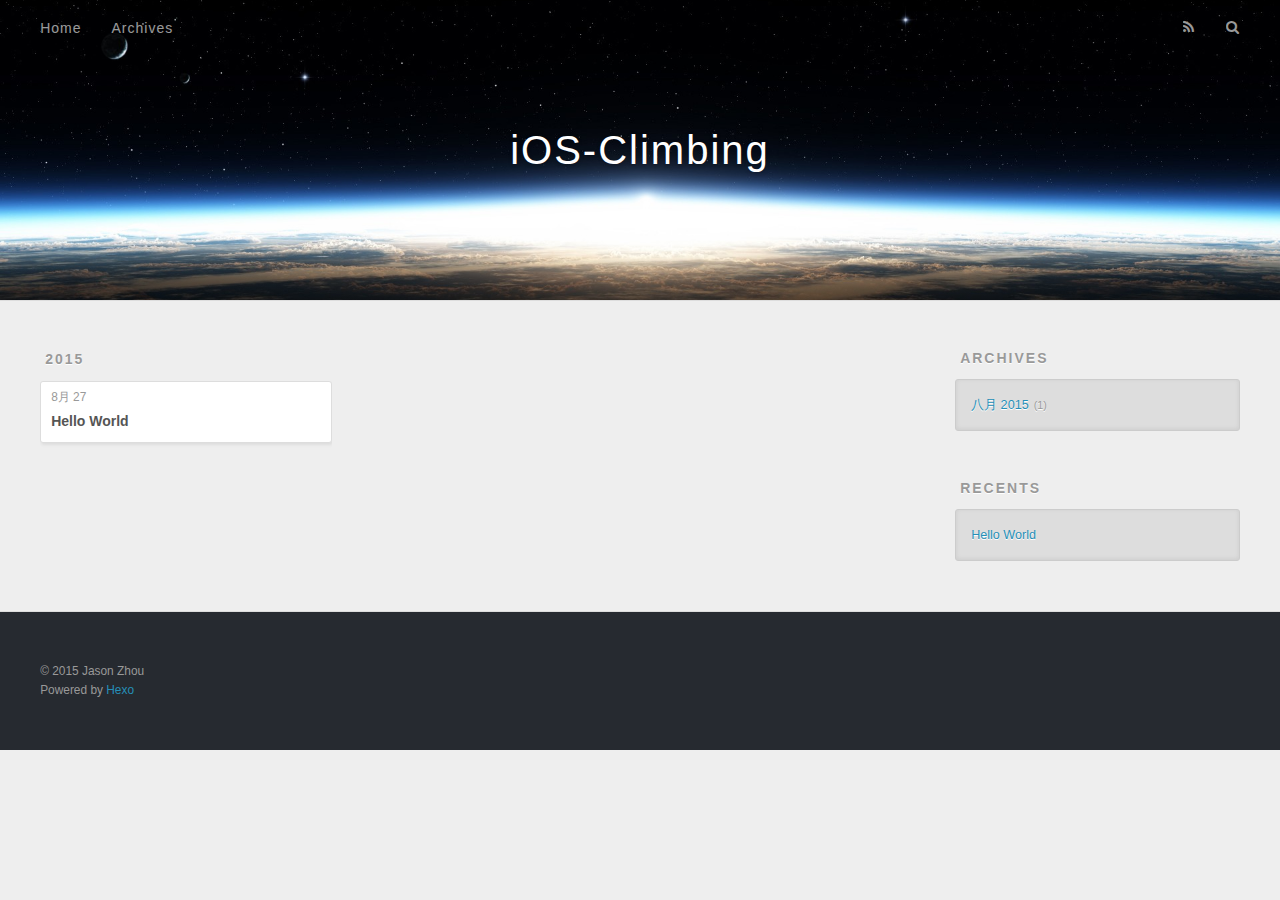
==== archives/index.html @ b8e38a0d "Site updated: 2015-08-28 08:57:42" ====
<!DOCTYPE html>
<html>
<head>
  <meta charset="utf-8">
  
  <title>Archives | iOS-Climbing</title>
  <meta name="viewport" content="width=device-width, initial-scale=1, maximum-scale=1">
  <meta name="description" content="专注高级的iOS进阶技术学习讨论">
<meta property="og:type" content="website">
<meta property="og:title" content="iOS-Climbing">
<meta property="og:url" content="http://yoursite.com/archives/index.html">
<meta property="og:site_name" content="iOS-Climbing">
<meta property="og:description" content="专注高级的iOS进阶技术学习讨论">
<meta name="twitter:card" content="summary">
<meta name="twitter:title" content="iOS-Climbing">
<meta name="twitter:description" content="专注高级的iOS进阶技术学习讨论">
  
    <link rel="alternative" href="/atom.xml" title="iOS-Climbing" type="application/atom+xml">
  
  
    <link rel="icon" href="/favicon.png">
  
  <link href="//fonts.googleapis.com/css?family=Source+Code+Pro" rel="stylesheet" type="text/css">
  <link rel="stylesheet" href="/css/style.css" type="text/css">
  

</head>
<body>
  <div id="container">
    <div id="wrap">
      <header id="header">
  <div id="banner"></div>
  <div id="header-outer" class="outer">
    <div id="header-title" class="inner">
      <h1 id="logo-wrap">
        <a href="/" id="logo">iOS-Climbing</a>
      </h1>
      
    </div>
    <div id="header-inner" class="inner">
      <nav id="main-nav">
        <a id="main-nav-toggle" class="nav-icon"></a>
        
          <a class="main-nav-link" href="/">Home</a>
        
          <a class="main-nav-link" href="/archives">Archives</a>
        
      </nav>
      <nav id="sub-nav">
        
          <a id="nav-rss-link" class="nav-icon" href="/atom.xml" title="RSS Feed"></a>
        
        <a id="nav-search-btn" class="nav-icon" title="Search"></a>
      </nav>
      <div id="search-form-wrap">
        <form action="//google.com/search" method="get" accept-charset="UTF-8" class="search-form"><input type="search" name="q" results="0" class="search-form-input" placeholder="Search"><button type="submit" class="search-form-submit">&#xF002;</button><input type="hidden" name="sitesearch" value="http://yoursite.com"></form>
      </div>
    </div>
  </div>
</header>
      <div class="outer">
        <section id="main">
  
  
    
    
      
      
      <section class="archives-wrap">
        <div class="archive-year-wrap">
          <a href="/archives/2015" class="archive-year">2015</a>
        </div>
        <div class="archives">
    
    <article class="archive-article archive-type-post">
  <div class="archive-article-inner">
    <header class="archive-article-header">
      <a href="/2015/08/27/hello-world/" class="archive-article-date">
  <time datetime="2015-08-27T14:31:22.000Z" itemprop="datePublished">8月 27</time>
</a>
      
  
    <h1 itemprop="name">
      <a class="archive-article-title" href="/2015/08/27/hello-world/">Hello World</a>
    </h1>
  

    </header>
  </div>
</article>
  
  
    </div></section>
  
</section>
        
          <aside id="sidebar">
  
    
  
    
  
    
  
    
  <div class="widget-wrap">
    <h3 class="widget-title">Archives</h3>
    <div class="widget">
      <ul class="archive-list"><li class="archive-list-item"><a class="archive-list-link" href="/archives/2015/08/">八月 2015</a><span class="archive-list-count">1</span></li></ul>
    </div>
  </div>

  
    
  <div class="widget-wrap">
    <h3 class="widget-title">Recents</h3>
    <div class="widget">
      <ul>
        
          <li>
            <a href="/2015/08/27/hello-world/">Hello World</a>
          </li>
        
      </ul>
    </div>
  </div>

  
</aside>
        
      </div>
      <footer id="footer">
  
  <div class="outer">
    <div id="footer-info" class="inner">
      &copy; 2015 Jason Zhou<br>
      Powered by <a href="http://hexo.io/" target="_blank">Hexo</a>
    </div>
  </div>
</footer>
    </div>
    <nav id="mobile-nav">
  
    <a href="/" class="mobile-nav-link">Home</a>
  
    <a href="/archives" class="mobile-nav-link">Archives</a>
  
</nav>
    

<script src="//ajax.googleapis.com/ajax/libs/jquery/2.0.3/jquery.min.js"></script>


  <link rel="stylesheet" href="/fancybox/jquery.fancybox.css" type="text/css">
  <script src="/fancybox/jquery.fancybox.pack.js" type="text/javascript"></script>


<script src="/js/script.js" type="text/javascript"></script>

  </div>
</body>
</html>
---- css/style.css ----
body {
  width: 100%;
}
body:before,
body:after {
  content: "";
  display: table;
}
body:after {
  clear: both;
}
html,
body,
div,
span,
applet,
object,
iframe,
h1,
h2,
h3,
h4,
h5,
h6,
p,
blockquote,
pre,
a,
abbr,
acronym,
address,
big,
cite,
code,
del,
dfn,
em,
img,
ins,
kbd,
q,
s,
samp,
small,
strike,
strong,
sub,
sup,
tt,
var,
dl,
dt,
dd,
ol,
ul,
li,
fieldset,
form,
label,
legend,
table,
caption,
tbody,
tfoot,
thead,
tr,
th,
td {
  margin: 0;
  padding: 0;
  border: 0;
  outline: 0;
  font-weight: inherit;
  font-style: inherit;
  font-family: inherit;
  font-size: 100%;
  vertical-align: baseline;
}
body {
  line-height: 1;
  color: #000;
  background: #fff;
}
ol,
ul {
  list-style: none;
}
table {
  border-collapse: separate;
  border-spacing: 0;
  vertical-align: middle;
}
caption,
th,
td {
  text-align: left;
  font-weight: normal;
  vertical-align: middle;
}
a img {
  border: none;
}
input,
button {
  margin: 0;
  padding: 0;
}
input::-moz-focus-inner,
button::-moz-focus-inner {
  border: 0;
  padding: 0;
}
@font-face {
  font-family: FontAwesome;
  font-style: normal;
  font-weight: normal;
  src: url("fonts/fontawesome-webfont.eot?v=#4.0.3");
  src: url("fonts/fontawesome-webfont.eot?#iefix&v=#4.0.3") format("embedded-opentype"), url("fonts/fontawesome-webfont.woff?v=#4.0.3") format("woff"), url("fonts/fontawesome-webfont.ttf?v=#4.0.3") format("truetype"), url("fonts/fontawesome-webfont.svg#fontawesomeregular?v=#4.0.3") format("svg");
}
html,
body,
#container {
  height: 100%;
}
body {
  background: #eee;
  font: 14px "Helvetica Neue", Helvetica, Arial, sans-serif;
  -webkit-text-size-adjust: 100%;
}
.outer {
  max-width: 1220px;
  margin: 0 auto;
  padding: 0 20px;
}
.outer:before,
.outer:after {
  content: "";
  display: table;
}
.outer:after {
  clear: both;
}
.inner {
  display: inline;
  float: left;
  width: 98.33333333333333%;
  margin: 0 0.833333333333333%;
}
.left,
.alignleft {
  float: left;
}
.right,
.alignright {
  float: right;
}
.clear {
  clear: both;
}
#container {
  position: relative;
}
.mobile-nav-on {
  overflow: hidden;
}
#wrap {
  height: 100%;
  width: 100%;
  position: absolute;
  top: 0;
  left: 0;
  -webkit-transition: 0.2s ease-out;
  -moz-transition: 0.2s ease-out;
  -ms-transition: 0.2s ease-out;
  transition: 0.2s ease-out;
  z-index: 1;
  background: #eee;
}
.mobile-nav-on #wrap {
  left: 280px;
}
@media screen and (min-width: 768px) {
  #main {
    display: inline;
    float: left;
    width: 73.33333333333333%;
    margin: 0 0.833333333333333%;
  }
}
.article-date,
.article-category-link,
.archive-year,
.widget-title {
  text-decoration: none;
  text-transform: uppercase;
  letter-spacing: 2px;
  color: #999;
  margin-bottom: 1em;
  margin-left: 5px;
  line-height: 1em;
  text-shadow: 0 1px #fff;
  font-weight: bold;
}
.article-inner,
.archive-article-inner {
  background: #fff;
  -webkit-box-shadow: 1px 2px 3px #ddd;
  box-shadow: 1px 2px 3px #ddd;
  border: 1px solid #ddd;
  -webkit-border-radius: 3px;
  border-radius: 3px;
}
.article-entry h1,
.widget h1 {
  font-size: 2em;
}
.article-entry h2,
.widget h2 {
  font-size: 1.5em;
}
.article-entry h3,
.widget h3 {
  font-size: 1.3em;
}
.article-entry h4,
.widget h4 {
  font-size: 1.2em;
}
.article-entry h5,
.widget h5 {
  font-size: 1em;
}
.article-entry h6,
.widget h6 {
  font-size: 1em;
  color: #999;
}
.article-entry hr,
.widget hr {
  border: 1px dashed #ddd;
}
.article-entry strong,
.widget strong {
  font-weight: bold;
}
.article-entry em,
.widget em,
.article-entry cite,
.widget cite {
  font-style: italic;
}
.article-entry sup,
.widget sup,
.article-entry sub,
.widget sub {
  font-size: 0.75em;
  line-height: 0;
  position: relative;
  vertical-align: baseline;
}
.article-entry sup,
.widget sup {
  top: -0.5em;
}
.article-entry sub,
.widget sub {
  bottom: -0.2em;
}
.article-entry small,
.widget small {
  font-size: 0.85em;
}
.article-entry acronym,
.widget acronym,
.article-entry abbr,
.widget abbr {
  border-bottom: 1px dotted;
}
.article-entry ul,
.widget ul,
.article-entry ol,
.widget ol,
.article-entry dl,
.widget dl {
  margin: 0 20px;
  line-height: 1.6em;
}
.article-entry ul ul,
.widget ul ul,
.article-entry ol ul,
.widget ol ul,
.article-entry ul ol,
.widget ul ol,
.article-entry ol ol,
.widget ol ol {
  margin-top: 0;
  margin-bottom: 0;
}
.article-entry ul,
.widget ul {
  list-style: disc;
}
.article-entry ol,
.widget ol {
  list-style: decimal;
}
.article-entry dt,
.widget dt {
  font-weight: bold;
}
#header {
  height: 300px;
  position: relative;
  border-bottom: 1px solid #ddd;
}
#header:before,
#header:after {
  content: "";
  position: absolute;
  left: 0;
  right: 0;
  height: 40px;
}
#header:before {
  top: 0;
  background: -webkit-linear-gradient(rgba(0,0,0,0.2), transparent);
  background: -moz-linear-gradient(rgba(0,0,0,0.2), transparent);
  background: -ms-linear-gradient(rgba(0,0,0,0.2), transparent);
  background: linear-gradient(rgba(0,0,0,0.2), transparent);
}
#header:after {
  bottom: 0;
  background: -webkit-linear-gradient(transparent, rgba(0,0,0,0.2));
  background: -moz-linear-gradient(transparent, rgba(0,0,0,0.2));
  background: -ms-linear-gradient(transparent, rgba(0,0,0,0.2));
  background: linear-gradient(transparent, rgba(0,0,0,0.2));
}
#header-outer {
  height: 100%;
  position: relative;
}
#header-inner {
  position: relative;
  overflow: hidden;
}
#banner {
  position: absolute;
  top: 0;
  left: 0;
  width: 100%;
  height: 100%;
  background: url("images/banner.jpg") center #000;
  -webkit-background-size: cover;
  -moz-background-size: cover;
  background-size: cover;
  z-index: -1;
}
#header-title {
  text-align: center;
  height: 40px;
  position: absolute;
  top: 50%;
  left: 0;
  margin-top: -20px;
}
#logo,
#subtitle {
  text-decoration: none;
  color: #fff;
  font-weight: 300;
  text-shadow: 0 1px 4px rgba(0,0,0,0.3);
}
#logo {
  font-size: 40px;
  line-height: 40px;
  letter-spacing: 2px;
}
#subtitle {
  font-size: 16px;
  line-height: 16px;
  letter-spacing: 1px;
}
#subtitle-wrap {
  margin-top: 16px;
}
#main-nav {
  float: left;
  margin-left: -15px;
}
.nav-icon,
.main-nav-link {
  float: left;
  color: #fff;
  opacity: 0.6;
  text-decoration: none;
  text-shadow: 0 1px rgba(0,0,0,0.2);
  -webkit-transition: opacity 0.2s;
  -moz-transition: opacity 0.2s;
  -ms-transition: opacity 0.2s;
  transition: opacity 0.2s;
  display: block;
  padding: 20px 15px;
}
.nav-icon:hover,
.main-nav-link:hover {
  opacity: 1;
}
.nav-icon {
  font-family: FontAwesome;
  text-align: center;
  font-size: 14px;
  width: 14px;
  height: 14px;
  padding: 20px 15px;
  position: relative;
  cursor: pointer;
}
.main-nav-link {
  font-weight: 300;
  letter-spacing: 1px;
}
@media screen and (max-width: 479px) {
  .main-nav-link {
    display: none;
  }
}
#main-nav-toggle {
  display: none;
}
#main-nav-toggle:before {
  content: "\f0c9";
}
@media screen and (max-width: 479px) {
  #main-nav-toggle {
    display: block;
  }
}
#sub-nav {
  float: right;
  margin-right: -15px;
}
#nav-rss-link:before {
  content: "\f09e";
}
#nav-search-btn:before {
  content: "\f002";
}
#search-form-wrap {
  position: absolute;
  top: 15px;
  width: 150px;
  height: 30px;
  right: -150px;
  opacity: 0;
  -webkit-transition: 0.2s ease-out;
  -moz-transition: 0.2s ease-out;
  -ms-transition: 0.2s ease-out;
  transition: 0.2s ease-out;
}
#search-form-wrap.on {
  opacity: 1;
  right: 0;
}
@media screen and (max-width: 479px) {
  #search-form-wrap {
    width: 100%;
    right: -100%;
  }
}
.search-form {
  position: absolute;
  top: 0;
  left: 0;
  right: 0;
  background: #fff;
  padding: 5px 15px;
  -webkit-border-radius: 15px;
  border-radius: 15px;
  -webkit-box-shadow: 0 0 10px rgba(0,0,0,0.3);
  box-shadow: 0 0 10px rgba(0,0,0,0.3);
}
.search-form-input {
  border: none;
  background: none;
  color: #555;
  width: 100%;
  font: 13px "Helvetica Neue", Helvetica, Arial, sans-serif;
  outline: none;
}
.search-form-input::-webkit-search-results-decoration,
.search-form-input::-webkit-search-cancel-button {
  -webkit-appearance: none;
}
.search-form-submit {
  position: absolute;
  top: 50%;
  right: 10px;
  margin-top: -7px;
  font: 13px FontAwesome;
  border: none;
  background: none;
  color: #bbb;
  cursor: pointer;
}
.search-form-submit:hover,
.search-form-submit:focus {
  color: #777;
}
.article {
  margin: 50px 0;
}
.article-inner {
  overflow: hidden;
}
.article-meta:before,
.article-meta:after {
  content: "";
  display: table;
}
.article-meta:after {
  clear: both;
}
.article-date {
  float: left;
}
.article-category {
  float: left;
  line-height: 1em;
  color: #ccc;
  text-shadow: 0 1px #fff;
  margin-left: 8px;
}
.article-category:before {
  content: "\2022";
}
.article-category-link {
  margin: 0 12px 1em;
}
.article-header {
  padding: 20px 20px 0;
}
.article-title {
  text-decoration: none;
  font-size: 2em;
  font-weight: bold;
  color: #555;
  line-height: 1.1em;
  -webkit-transition: color 0.2s;
  -moz-transition: color 0.2s;
  -ms-transition: color 0.2s;
  transition: color 0.2s;
}
a.article-title:hover {
  color: #258fb8;
}
.article-entry {
  color: #555;
  padding: 0 20px;
}
.article-entry:before,
.article-entry:after {
  content: "";
  display: table;
}
.article-entry:after {
  clear: both;
}
.article-entry p,
.article-entry table {
  line-height: 1.6em;
  margin: 1.6em 0;
}
.article-entry h1,
.article-entry h2,
.article-entry h3,
.article-entry h4,
.article-entry h5,
.article-entry h6 {
  font-weight: bold;
}
.article-entry h1,
.article-entry h2,
.article-entry h3,
.article-entry h4,
.article-entry h5,
.article-entry h6 {
  line-height: 1.1em;
  margin: 1.1em 0;
}
.article-entry a {
  color: #258fb8;
  text-decoration: none;
}
.article-entry a:hover {
  text-decoration: underline;
}
.article-entry ul,
.article-entry ol,
.article-entry dl {
  margin-top: 1.6em;
  margin-bottom: 1.6em;
}
.article-entry img,
.article-entry video {
  max-width: 100%;
  height: auto;
  display: block;
  margin: auto;
}
.article-entry iframe {
  border: none;
}
.article-entry table {
  width: 100%;
  border-collapse: collapse;
  border-spacing: 0;
}
.article-entry th {
  font-weight: bold;
  border-bottom: 3px solid #ddd;
  padding-bottom: 0.5em;
}
.article-entry td {
  border-bottom: 1px solid #ddd;
  padding: 10px 0;
}
.article-entry blockquote {
  font-family: Georgia, "Times New Roman", serif;
  font-size: 1.4em;
  margin: 1.6em 20px;
  text-align: center;
}
.article-entry blockquote footer {
  font-size: 14px;
  margin: 1.6em 0;
  font-family: "Helvetica Neue", Helvetica, Arial, sans-serif;
}
.article-entry blockquote footer cite:before {
  content: "—";
  padding: 0 0.5em;
}
.article-entry .pullquote {
  text-align: left;
  width: 45%;
  margin: 0;
}
.article-entry .pullquote.left {
  margin-left: 0.5em;
  margin-right: 1em;
}
.article-entry .pullquote.right {
  margin-right: 0.5em;
  margin-left: 1em;
}
.article-entry .caption {
  color: #999;
  display: block;
  font-size: 0.9em;
  margin-top: 0.5em;
  position: relative;
  text-align: center;
}
.article-entry .video-container {
  position: relative;
  padding-top: 56.25%;
  height: 0;
  overflow: hidden;
}
.article-entry .video-container iframe,
.article-entry .video-container object,
.article-entry .video-container embed {
  position: absolute;
  top: 0;
  left: 0;
  width: 100%;
  height: 100%;
  margin-top: 0;
}
.article-more-link a {
  display: inline-block;
  line-height: 1em;
  padding: 6px 15px;
  -webkit-border-radius: 15px;
  border-radius: 15px;
  background: #eee;
  color: #999;
  text-shadow: 0 1px #fff;
  text-decoration: none;
}
.article-more-link a:hover {
  background: #258fb8;
  color: #fff;
  text-decoration: none;
  text-shadow: 0 1px #1e7293;
}
.article-footer {
  font-size: 0.85em;
  line-height: 1.6em;
  border-top: 1px solid #ddd;
  padding-top: 1.6em;
  margin: 0 20px 20px;
}
.article-footer:before,
.article-footer:after {
  content: "";
  display: table;
}
.article-footer:after {
  clear: both;
}
.article-footer a {
  color: #999;
  text-decoration: none;
}
.article-footer a:hover {
  color: #555;
}
.article-tag-list-item {
  float: left;
  margin-right: 10px;
}
.article-tag-list-link:before {
  content: "#";
}
.article-comment-link {
  float: right;
}
.article-comment-link:before {
  content: "\f075";
  font-family: FontAwesome;
  padding-right: 8px;
}
.article-share-link {
  cursor: pointer;
  float: right;
  margin-left: 20px;
}
.article-share-link:before {
  content: "\f064";
  font-family: FontAwesome;
  padding-right: 6px;
}
#article-nav {
  position: relative;
}
#article-nav:before,
#article-nav:after {
  content: "";
  display: table;
}
#article-nav:after {
  clear: both;
}
@media screen and (min-width: 768px) {
  #article-nav {
    margin: 50px 0;
  }
  #article-nav:before {
    width: 8px;
    height: 8px;
    position: absolute;
    top: 50%;
    left: 50%;
    margin-top: -4px;
    margin-left: -4px;
    content: "";
    -webkit-border-radius: 50%;
    border-radius: 50%;
    background: #ddd;
    -webkit-box-shadow: 0 1px 2px #fff;
    box-shadow: 0 1px 2px #fff;
  }
}
.article-nav-link-wrap {
  text-decoration: none;
  text-shadow: 0 1px #fff;
  color: #999;
  -webkit-box-sizing: border-box;
  -moz-box-sizing: border-box;
  box-sizing: border-box;
  margin-top: 50px;
  text-align: center;
  display: block;
}
.article-nav-link-wrap:hover {
  color: #555;
}
@media screen and (min-width: 768px) {
  .article-nav-link-wrap {
    width: 50%;
    margin-top: 0;
  }
}
@media screen and (min-width: 768px) {
  #article-nav-newer {
    float: left;
    text-align: right;
    padding-right: 20px;
  }
}
@media screen and (min-width: 768px) {
  #article-nav-older {
    float: right;
    text-align: left;
    padding-left: 20px;
  }
}
.article-nav-caption {
  text-transform: uppercase;
  letter-spacing: 2px;
  color: #ddd;
  line-height: 1em;
  font-weight: bold;
}
#article-nav-newer .article-nav-caption {
  margin-right: -2px;
}
.article-nav-title {
  font-size: 0.85em;
  line-height: 1.6em;
  margin-top: 0.5em;
}
.article-share-box {
  position: absolute;
  display: none;
  background: #fff;
  -webkit-box-shadow: 1px 2px 10px rgba(0,0,0,0.2);
  box-shadow: 1px 2px 10px rgba(0,0,0,0.2);
  -webkit-border-radius: 3px;
  border-radius: 3px;
  margin-left: -145px;
  overflow: hidden;
  z-index: 1;
}
.article-share-box.on {
  display: block;
}
.article-share-input {
  width: 100%;
  background: none;
  -webkit-box-sizing: border-box;
  -moz-box-sizing: border-box;
  box-sizing: border-box;
  font: 14px "Helvetica Neue", Helvetica, Arial, sans-serif;
  padding: 0 15px;
  color: #555;
  outline: none;
  border: 1px solid #ddd;
  -webkit-border-radius: 3px 3px 0 0;
  border-radius: 3px 3px 0 0;
  height: 36px;
  line-height: 36px;
}
.article-share-links {
  background: #eee;
}
.article-share-links:before,
.article-share-links:after {
  content: "";
  display: table;
}
.article-share-links:after {
  clear: both;
}
.article-share-twitter,
.article-share-facebook,
.article-share-pinterest,
.article-share-google {
  width: 50px;
  height: 36px;
  display: block;
  float: left;
  position: relative;
  color: #999;
  text-shadow: 0 1px #fff;
}
.article-share-twitter:before,
.article-share-facebook:before,
.article-share-pinterest:before,
.article-share-google:before {
  font-size: 20px;
  font-family: FontAwesome;
  width: 20px;
  height: 20px;
  position: absolute;
  top: 50%;
  left: 50%;
  margin-top: -10px;
  margin-left: -10px;
  text-align: center;
}
.article-share-twitter:hover,
.article-share-facebook:hover,
.article-share-pinterest:hover,
.article-share-google:hover {
  color: #fff;
}
.article-share-twitter:before {
  content: "\f099";
}
.article-share-twitter:hover {
  background: #00aced;
  text-shadow: 0 1px #008abe;
}
.article-share-facebook:before {
  content: "\f09a";
}
.article-share-facebook:hover {
  background: #3b5998;
  text-shadow: 0 1px #2f477a;
}
.article-share-pinterest:before {
  content: "\f0d2";
}
.article-share-pinterest:hover {
  background: #cb2027;
  text-shadow: 0 1px #a21a1f;
}
.article-share-google:before {
  content: "\f0d5";
}
.article-share-google:hover {
  background: #dd4b39;
  text-shadow: 0 1px #be3221;
}
.article-gallery {
  background: #000;
  position: relative;
}
.article-gallery-photos {
  position: relative;
  overflow: hidden;
}
.article-gallery-img {
  display: none;
  max-width: 100%;
}
.article-gallery-img:first-child {
  display: block;
}
.article-gallery-img.loaded {
  position: absolute;
  display: block;
}
.article-gallery-img img {
  display: block;
  max-width: 100%;
  margin: 0 auto;
}
#comments {
  background: #fff;
  -webkit-box-shadow: 1px 2px 3px #ddd;
  box-shadow: 1px 2px 3px #ddd;
  padding: 20px;
  border: 1px solid #ddd;
  -webkit-border-radius: 3px;
  border-radius: 3px;
  margin: 50px 0;
}
#comments a {
  color: #258fb8;
}
.archives-wrap {
  margin: 50px 0;
}
.archives:before,
.archives:after {
  content: "";
  display: table;
}
.archives:after {
  clear: both;
}
.archive-year-wrap {
  margin-bottom: 1em;
}
.archives {
  -webkit-column-gap: 10px;
  -moz-column-gap: 10px;
  column-gap: 10px;
}
@media screen and (min-width: 480px) and (max-width: 767px) {
  .archives {
    -webkit-column-count: 2;
    -moz-column-count: 2;
    column-count: 2;
  }
}
@media screen and (min-width: 768px) {
  .archives {
    -webkit-column-count: 3;
    -moz-column-count: 3;
    column-count: 3;
  }
}
.archive-article {
  -webkit-column-break-inside: avoid;
  page-break-inside: avoid;
  overflow: hidden;
  break-inside: avoid-column;
}
.archive-article-inner {
  padding: 10px;
  margin-bottom: 15px;
}
.archive-article-title {
  text-decoration: none;
  font-weight: bold;
  color: #555;
  -webkit-transition: color 0.2s;
  -moz-transition: color 0.2s;
  -ms-transition: color 0.2s;
  transition: color 0.2s;
  line-height: 1.6em;
}
.archive-article-title:hover {
  color: #258fb8;
}
.archive-article-footer {
  margin-top: 1em;
}
.archive-article-date {
  color: #999;
  text-decoration: none;
  font-size: 0.85em;
  line-height: 1em;
  margin-bottom: 0.5em;
  display: block;
}
#page-nav {
  margin: 50px auto;
  background: #fff;
  -webkit-box-shadow: 1px 2px 3px #ddd;
  box-shadow: 1px 2px 3px #ddd;
  border: 1px solid #ddd;
  -webkit-border-radius: 3px;
  border-radius: 3px;
  text-align: center;
  color: #999;
  overflow: hidden;
}
#page-nav:before,
#page-nav:after {
  content: "";
  display: table;
}
#page-nav:after {
  clear: both;
}
#page-nav a,
#page-nav span {
  padding: 10px 20px;
  line-height: 1;
  height: 2ex;
}
#page-nav a {
  color: #999;
  text-decoration: none;
}
#page-nav a:hover {
  background: #999;
  color: #fff;
}
#page-nav .prev {
  float: left;
}
#page-nav .next {
  float: right;
}
#page-nav .page-number {
  display: inline-block;
}
@media screen and (max-width: 479px) {
  #page-nav .page-number {
    display: none;
  }
}
#page-nav .current {
  color: #555;
  font-weight: bold;
}
#page-nav .space {
  color: #ddd;
}
#footer {
  background: #262a30;
  padding: 50px 0;
  border-top: 1px solid #ddd;
  color: #999;
}
#footer a {
  color: #258fb8;
  text-decoration: none;
}
#footer a:hover {
  text-decoration: underline;
}
#footer-info {
  line-height: 1.6em;
  font-size: 0.85em;
}
.article-entry pre,
.article-entry .highlight {
  background: #2d2d2d;
  margin: 0 -20px;
  padding: 15px 20px;
  border-style: solid;
  border-color: #ddd;
  border-width: 1px 0;
  overflow: auto;
  color: #ccc;
  line-height: 22.400000000000002px;
}
.article-entry .highlight .gutter pre,
.article-entry .gist .gist-file .gist-data .line-numbers {
  color: #666;
  font-size: 0.85em;
}
.article-entry pre,
.article-entry code {
  font-family: "Source Code Pro", Consolas, Monaco, Menlo, Consolas, monospace;
}
.article-entry code {
  background: #eee;
  text-shadow: 0 1px #fff;
  padding: 0 0.3em;
}
.article-entry pre code {
  background: none;
  text-shadow: none;
  padding: 0;
}
.article-entry .highlight pre {
  border: none;
  margin: 0;
  padding: 0;
}
.article-entry .highlight table {
  margin: 0;
  width: auto;
}
.article-entry .highlight td {
  border: none;
  padding: 0;
}
.article-entry .highlight figcaption {
  font-size: 0.85em;
  color: #999;
  line-height: 1em;
  margin-bottom: 1em;
}
.article-entry .highlight figcaption:before,
.article-entry .highlight figcaption:after {
  content: "";
  display: table;
}
.article-entry .highlight figcaption:after {
  clear: both;
}
.article-entry .highlight figcaption a {
  float: right;
}
.article-entry .highlight .gutter pre {
  text-align: right;
  padding-right: 20px;
}
.article-entry .highlight .line {
  height: 22.400000000000002px;
}
.article-entry .gist {
  margin: 0 -20px;
  border-style: solid;
  border-color: #ddd;
  border-width: 1px 0;
  background: #2d2d2d;
  padding: 15px 20px 15px 0;
}
.article-entry .gist .gist-file {
  border: none;
  font-family: "Source Code Pro", Consolas, Monaco, Menlo, Consolas, monospace;
  margin: 0;
}
.article-entry .gist .gist-file .gist-data {
  background: none;
  border: none;
}
.article-entry .gist .gist-file .gist-data .line-numbers {
  background: none;
  border: none;
  padding: 0 20px 0 0;
}
.article-entry .gist .gist-file .gist-data .line-data {
  padding: 0 !important;
}
.article-entry .gist .gist-file .highlight {
  margin: 0;
  padding: 0;
  border: none;
}
.article-entry .gist .gist-file .gist-meta {
  background: #2d2d2d;
  color: #999;
  font: 0.85em "Helvetica Neue", Helvetica, Arial, sans-serif;
  text-shadow: 0 0;
  padding: 0;
  margin-top: 1em;
  margin-left: 20px;
}
.article-entry .gist .gist-file .gist-meta a {
  color: #258fb8;
  font-weight: normal;
}
.article-entry .gist .gist-file .gist-meta a:hover {
  text-decoration: underline;
}
pre .comment,
pre .title {
  color: #999;
}
pre .variable,
pre .attribute,
pre .tag,
pre .regexp,
pre .ruby .constant,
pre .xml .tag .title,
pre .xml .pi,
pre .xml .doctype,
pre .html .doctype,
pre .css .id,
pre .css .class,
pre .css .pseudo {
  color: #f2777a;
}
pre .number,
pre .preprocessor,
pre .built_in,
pre .literal,
pre .params,
pre .constant {
  color: #f99157;
}
pre .class,
pre .ruby .class .title,
pre .css .rules .attribute {
  color: #9c9;
}
pre .string,
pre .value,
pre .inheritance,
pre .header,
pre .ruby .symbol,
pre .xml .cdata {
  color: #9c9;
}
pre .css .hexcolor {
  color: #6cc;
}
pre .function,
pre .python .decorator,
pre .python .title,
pre .ruby .function .title,
pre .ruby .title .keyword,
pre .perl .sub,
pre .javascript .title,
pre .coffeescript .title {
  color: #69c;
}
pre .keyword,
pre .javascript .function {
  color: #c9c;
}
@media screen and (max-width: 479px) {
  #mobile-nav {
    position: absolute;
    top: 0;
    left: 0;
    width: 280px;
    height: 100%;
    background: #191919;
    border-right: 1px solid #fff;
  }
}
@media screen and (max-width: 479px) {
  .mobile-nav-link {
    display: block;
    color: #999;
    text-decoration: none;
    padding: 15px 20px;
    font-weight: bold;
  }
  .mobile-nav-link:hover {
    color: #fff;
  }
}
@media screen and (min-width: 768px) {
  #sidebar {
    display: inline;
    float: left;
    width: 23.333333333333332%;
    margin: 0 0.833333333333333%;
  }
}
.widget-wrap {
  margin: 50px 0;
}
.widget {
  color: #777;
  text-shadow: 0 1px #fff;
  background: #ddd;
  -webkit-box-shadow: 0 -1px 4px #ccc inset;
  box-shadow: 0 -1px 4px #ccc inset;
  border: 1px solid #ccc;
  padding: 15px;
  -webkit-border-radius: 3px;
  border-radius: 3px;
}
.widget a {
  color: #258fb8;
  text-decoration: none;
}
.widget a:hover {
  text-decoration: underline;
}
.widget ul ul,
.widget ol ul,
.widget dl ul,
.widget ul ol,
.widget ol ol,
.widget dl ol,
.widget ul dl,
.widget ol dl,
.widget dl dl {
  margin-left: 15px;
  list-style: disc;
}
.widget {
  line-height: 1.6em;
  word-wrap: break-word;
  font-size: 0.9em;
}
.widget ul,
.widget ol {
  list-style: none;
  margin: 0;
}
.widget ul ul,
.widget ol ul,
.widget ul ol,
.widget ol ol {
  margin: 0 20px;
}
.widget ul ul,
.widget ol ul {
  list-style: disc;
}
.widget ul ol,
.widget ol ol {
  list-style: decimal;
}
.category-list-count,
.tag-list-count,
.archive-list-count {
  padding-left: 5px;
  color: #999;
  font-size: 0.85em;
}
.category-list-count:before,
.tag-list-count:before,
.archive-list-count:before {
  content: "(";
}
.category-list-count:after,
.tag-list-count:after,
.archive-list-count:after {
  content: ")";
}
.tagcloud a {
  margin-right: 5px;
  display: inline-block;
}
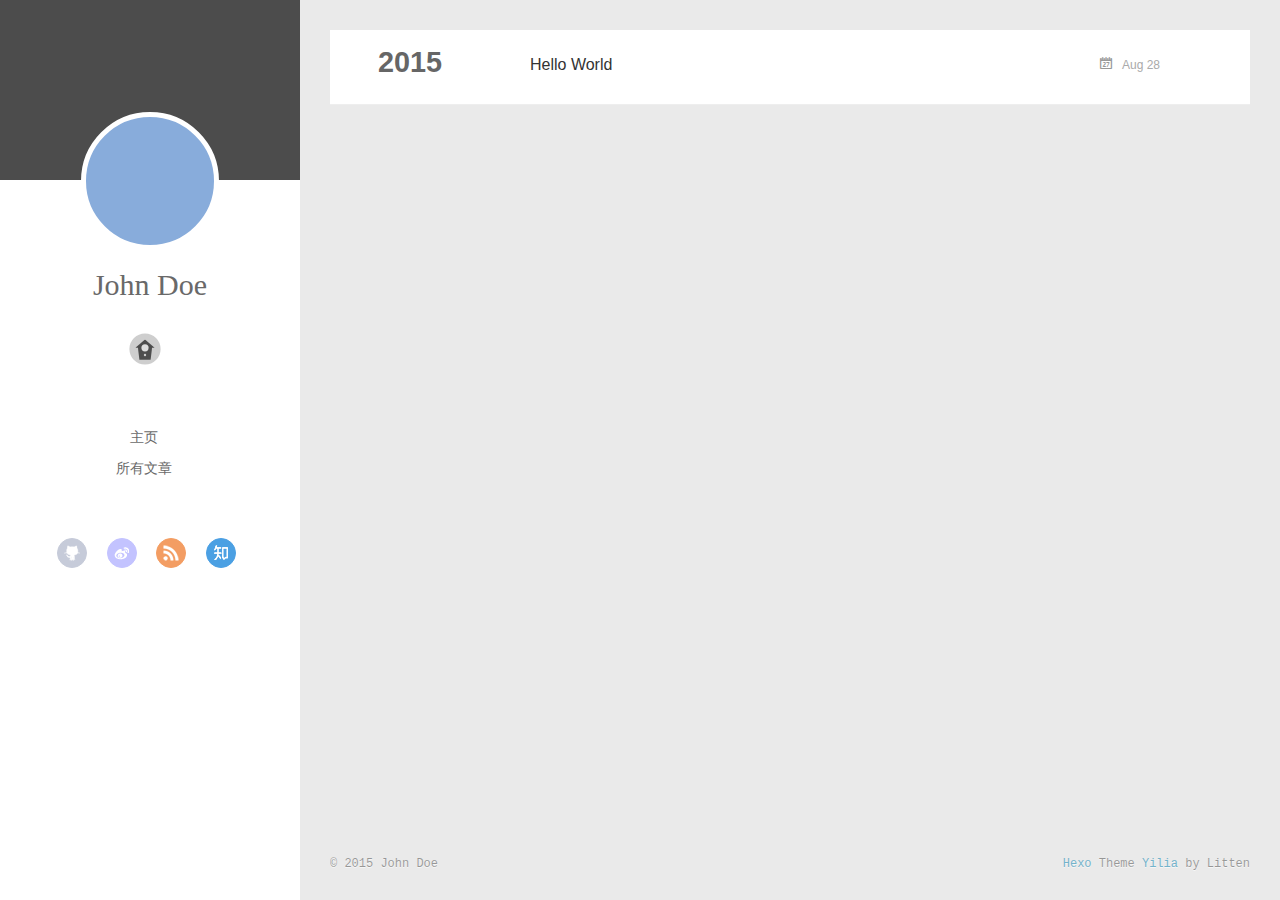
==== commit 17f35c9c: "Site updated: 2015-08-28 11:33:40" ====
--- a/archives/index.html
+++ b/archives/index.html
@@ -3,63 +3,194 @@
 <head>
   <meta charset="utf-8">
   
-  <title>Archives | iOS-Climbing</title>
+  <title>Archives | Hexo</title>
   <meta name="viewport" content="width=device-width, initial-scale=1, maximum-scale=1">
-  <meta name="description" content="专注高级的iOS进阶技术学习讨论">
+  <meta name="description">
 <meta property="og:type" content="website">
-<meta property="og:title" content="iOS-Climbing">
+<meta property="og:title" content="Hexo">
 <meta property="og:url" content="http://yoursite.com/archives/index.html">
-<meta property="og:site_name" content="iOS-Climbing">
-<meta property="og:description" content="专注高级的iOS进阶技术学习讨论">
+<meta property="og:site_name" content="Hexo">
+<meta property="og:description">
 <meta name="twitter:card" content="summary">
-<meta name="twitter:title" content="iOS-Climbing">
-<meta name="twitter:description" content="专注高级的iOS进阶技术学习讨论">
-  
-    <link rel="alternative" href="/atom.xml" title="iOS-Climbing" type="application/atom+xml">
+<meta name="twitter:title" content="Hexo">
+<meta name="twitter:description">
+  
+    <link rel="alternative" href="/atom.xml" title="Hexo" type="application/atom+xml">
   
   
     <link rel="icon" href="/favicon.png">
   
-  <link href="//fonts.googleapis.com/css?family=Source+Code+Pro" rel="stylesheet" type="text/css">
   <link rel="stylesheet" href="/css/style.css" type="text/css">
-  
-
 </head>
 <body>
   <div id="container">
-    <div id="wrap">
-      <header id="header">
-  <div id="banner"></div>
-  <div id="header-outer" class="outer">
-    <div id="header-title" class="inner">
-      <h1 id="logo-wrap">
-        <a href="/" id="logo">iOS-Climbing</a>
-      </h1>
-      
+    <div class="left-col">
+    <div class="overlay"></div>
+<div class="intrude-less">
+	<header id="header" class="inner">
+		<a href="/" class="profilepic">
+			
+			<img lazy-src="null" class="js-avatar">
+			
+		</a>
+
+		<hgroup>
+		  <h1 class="header-author"><a href="/">John Doe</a></h1>
+		</hgroup>
+
+		
+
+		
+			<div class="switch-btn">
+				<div class="icon">
+					<div class="icon-ctn">
+						<div class="icon-wrap icon-house" data-idx="0">
+							<div class="birdhouse"></div>
+							<div class="birdhouse_holes"></div>
+						</div>
+						<div class="icon-wrap icon-ribbon hide" data-idx="1">
+							<div class="ribbon"></div>
+						</div>
+						
+						<div class="icon-wrap icon-link hide" data-idx="2">
+							<div class="loopback_l"></div>
+							<div class="loopback_r"></div>
+						</div>
+						
+						
+						<div class="icon-wrap icon-me hide" data-idx="3">
+							<div class="user"></div>
+							<div class="shoulder"></div>
+						</div>
+						
+					</div>
+					
+				</div>
+				<div class="tips-box hide">
+					<div class="tips-arrow"></div>
+					<ul class="tips-inner">
+						<li>菜单</li>
+						<li>标签</li>
+						
+						<li>友情链接</li>
+						
+						
+						<li>关于我</li>
+						
+					</ul>
+				</div>
+			</div>
+		
+
+		<div class="switch-area">
+			<div class="switch-wrap">
+				<section class="switch-part switch-part1">
+					<nav class="header-menu">
+						<ul>
+						
+							<li><a href="/">主页</a></li>
+				        
+							<li><a href="/archives">所有文章</a></li>
+				        
+						</ul>
+					</nav>
+					<nav class="header-nav">
+						<div class="social">
+							
+								<a class="github" target="_blank" href="/#" title="github">github</a>
+					        
+								<a class="weibo" target="_blank" href="/#" title="weibo">weibo</a>
+					        
+								<a class="rss" target="_blank" href="/#" title="rss">rss</a>
+					        
+								<a class="zhihu" target="_blank" href="/#" title="zhihu">zhihu</a>
+					        
+						</div>
+					</nav>
+				</section>
+				
+				
+				<section class="switch-part switch-part2">
+					<div class="widget tagcloud" id="js-tagcloud">
+						
+					</div>
+				</section>
+				
+				
+				
+				<section class="switch-part switch-part3">
+					<div id="js-friends">
+					
+			          <a target="_blank" class="main-nav-link switch-friends-link" href="http://localhost:4000/">奥巴马的博客</a>
+			        
+			          <a target="_blank" class="main-nav-link switch-friends-link" href="http://localhost:4000/">卡卡的美丽传说</a>
+			        
+			          <a target="_blank" class="main-nav-link switch-friends-link" href="http://localhost:4000/">本泽马的博客</a>
+			        
+			          <a target="_blank" class="main-nav-link switch-friends-link" href="http://localhost:4000/">吉格斯的博客</a>
+			        
+			          <a target="_blank" class="main-nav-link switch-friends-link" href="http://localhost:4000/">习大大大不同</a>
+			        
+			          <a target="_blank" class="main-nav-link switch-friends-link" href="http://localhost:4000/">托蒂的博客</a>
+			        
+			        </div>
+				</section>
+				
+
+				
+				
+				<section class="switch-part switch-part4">
+				
+					<div id="js-aboutme">我是谁，我从哪里来，我到哪里去？我就是我，是颜色不一样的吃货…</div>
+				</section>
+				
+			</div>
+		</div>
+	</header>				
+</div>
     </div>
-    <div id="header-inner" class="inner">
-      <nav id="main-nav">
-        <a id="main-nav-toggle" class="nav-icon"></a>
-        
-          <a class="main-nav-link" href="/">Home</a>
-        
-          <a class="main-nav-link" href="/archives">Archives</a>
-        
-      </nav>
-      <nav id="sub-nav">
-        
-          <a id="nav-rss-link" class="nav-icon" href="/atom.xml" title="RSS Feed"></a>
-        
-        <a id="nav-search-btn" class="nav-icon" title="Search"></a>
-      </nav>
-      <div id="search-form-wrap">
-        <form action="//google.com/search" method="get" accept-charset="UTF-8" class="search-form"><input type="search" name="q" results="0" class="search-form-input" placeholder="Search"><button type="submit" class="search-form-submit">&#xF002;</button><input type="hidden" name="sitesearch" value="http://yoursite.com"></form>
-      </div>
-    </div>
-  </div>
-</header>
-      <div class="outer">
-        <section id="main">
+    <div class="mid-col">
+      <nav id="mobile-nav">
+  	<div class="overlay">
+  		<div class="slider-trigger"></div>
+  		<h1 class="header-author js-mobile-header hide">John Doe</h1>
+  	</div>
+	<div class="intrude-less">
+		<header id="header" class="inner">
+			<div class="profilepic">
+				<img lazy-src="null" class="js-avatar">
+			</div>
+			<hgroup>
+			  <h1 class="header-author">John Doe</h1>
+			</hgroup>
+			
+			<nav class="header-menu">
+				<ul>
+				
+					<li><a href="/">主页</a></li>
+		        
+					<li><a href="/archives">所有文章</a></li>
+		        
+		        <div class="clearfix"></div>
+				</ul>
+			</nav>
+			<nav class="header-nav">
+				<div class="social">
+					
+						<a class="github" target="_blank" href="/#" title="github">github</a>
+			        
+						<a class="weibo" target="_blank" href="/#" title="weibo">weibo</a>
+			        
+						<a class="rss" target="_blank" href="/#" title="rss">rss</a>
+			        
+						<a class="zhihu" target="_blank" href="/#" title="zhihu">zhihu</a>
+			        
+				</div>
+			</nav>
+		</header>				
+	</div>
+</nav>
+      <div class="body-wrap">
   
   
     
@@ -75,16 +206,24 @@
     <article class="archive-article archive-type-post">
   <div class="archive-article-inner">
     <header class="archive-article-header">
-      <a href="/2015/08/27/hello-world/" class="archive-article-date">
-  <time datetime="2015-08-27T14:31:22.000Z" itemprop="datePublished">8月 27</time>
+      	<div class="article-meta">
+	      	<a href="/2015/08/28/hello-world/" class="archive-article-date">
+  	<time datetime="2015-08-28T02:47:47.000Z" itemprop="datePublished">Aug 28</time>
 </a>
-      
+        </div>
+    	 
   
     <h1 itemprop="name">
-      <a class="archive-article-title" href="/2015/08/27/hello-world/">Hello World</a>
+      <a class="archive-article-title" href="/2015/08/28/hello-world/">Hello World</a>
     </h1>
   
 
+        <div class="article-info info-on-right">
+          
+          
+
+        </div>
+        <div class="clearfix"></div>
     </header>
   </div>
 </article>
@@ -92,70 +231,68 @@
   
     </div></section>
   
-</section>
-        
-          <aside id="sidebar">
-  
-    
-  
-    
-  
-    
-  
-    
-  <div class="widget-wrap">
-    <h3 class="widget-title">Archives</h3>
-    <div class="widget">
-      <ul class="archive-list"><li class="archive-list-item"><a class="archive-list-link" href="/archives/2015/08/">八月 2015</a><span class="archive-list-count">1</span></li></ul>
-    </div>
-  </div>
-
-  
-    
-  <div class="widget-wrap">
-    <h3 class="widget-title">Recents</h3>
-    <div class="widget">
-      <ul>
-        
-          <li>
-            <a href="/2015/08/27/hello-world/">Hello World</a>
-          </li>
-        
-      </ul>
-    </div>
-  </div>
-
-  
-</aside>
-        
-      </div>
+
+    
+
+</div>
       <footer id="footer">
-  
   <div class="outer">
-    <div id="footer-info" class="inner">
-      &copy; 2015 Jason Zhou<br>
-      Powered by <a href="http://hexo.io/" target="_blank">Hexo</a>
+    <div id="footer-info">
+    	<div class="footer-left">
+    		&copy; 2015 John Doe
+    	</div>
+      	<div class="footer-right">
+      		<a href="http://hexo.io/" target="_blank">Hexo</a>  Theme <a href="https://github.com/litten/hexo-theme-yilia" target="_blank">Yilia</a> by Litten
+      	</div>
     </div>
   </div>
 </footer>
     </div>
-    <nav id="mobile-nav">
-  
-    <a href="/" class="mobile-nav-link">Home</a>
-  
-    <a href="/archives" class="mobile-nav-link">Archives</a>
-  
-</nav>
-    
-
-<script src="//ajax.googleapis.com/ajax/libs/jquery/2.0.3/jquery.min.js"></script>
-
-
+    
   <link rel="stylesheet" href="/fancybox/jquery.fancybox.css" type="text/css">
-  <script src="/fancybox/jquery.fancybox.pack.js" type="text/javascript"></script>
-
-
-<script src="/js/script.js" type="text/javascript"></script>
+
+
+<script>
+	var yiliaConfig = {
+		fancybox: true,
+		mathjax: true,
+		animate: true,
+		isHome: false,
+		isPost: false,
+		isArchive: true,
+		isTag: false,
+		isCategory: false,
+		open_in_new: false
+	}
+</script>
+<script src="http://7.url.cn/edu/jslib/comb/require-2.1.6,jquery-1.9.1.min.js" type="text/javascript"></script>
+<script src="/js/main.js" type="text/javascript"></script>
+
+
+
+
+
+
+<script type="text/x-mathjax-config">
+MathJax.Hub.Config({
+    tex2jax: {
+        inlineMath: [ ['$','$'], ["\\(","\\)"]  ],
+        processEscapes: true,
+        skipTags: ['script', 'noscript', 'style', 'textarea', 'pre', 'code']
+    }
+});
+
+MathJax.Hub.Queue(function() {
+    var all = MathJax.Hub.getAllJax(), i;
+    for(i=0; i < all.length; i += 1) {
+        all[i].SourceElement().parentNode.className += ' has-jax';                 
+    }       
+});
+</script>
+
+<script type="text/javascript" src="http://cdn.mathjax.org/mathjax/latest/MathJax.js?config=TeX-AMS-MML_HTMLorMML">
+</script>
+
 
   </div>
 </body>
--- a/css/style.css
+++ b/css/style.css
@@ -8,6 +8,13 @@
 }
 body:after {
   clear: both;
+}
+@font-face {
+  font-family: 'FontAwesome';
+  src: url("fonts/fontawesome-webfont.eot");
+  src: url("fonts/fontawesome-webfont.eot?#iefix") format("embedded-opentype"), url("fonts/fontawesome-webfont.woff") format("woff"), url("fonts/fontawesome-webfont.ttf") format("truetype"), url("fonts/fontawesome-webfont.svgz#FontAwesomeRegular") format("svg"), url("fonts/fontawesome-webfont.svg#FontAwesomeRegular") format("svg");
+  font-weight: normal;
+  font-style: normal;
 }
 html,
 body,
@@ -100,6 +107,13 @@
 a img {
   border: none;
 }
+ol {
+  list-style: decimal;
+  padding-left: 20px;
+}
+ul {
+  list-style: none;
+}
 input,
 button {
   margin: 0;
@@ -123,998 +137,1344 @@
   height: 100%;
 }
 body {
-  background: #eee;
-  font: 14px "Helvetica Neue", Helvetica, Arial, sans-serif;
-  -webkit-text-size-adjust: 100%;
-}
-.outer {
-  max-width: 1220px;
-  margin: 0 auto;
-  padding: 0 20px;
-}
-.outer:before,
-.outer:after {
+  font-family: "微软雅黑", "HelveticaNeue-Light", "Helvetica Neue Light", "Helvetica Neue", Helvetica, Arial, sans-serif;
+  font-size: 16px;
+  background: #fff;
+  color: rgba(0,0,0,0.6);
+  -webkit-overflow-scrolling: touch;
+}
+h1,
+h2,
+h3 {
+  display: block;
+}
+h1 {
+  font-size: 1.5em;
+}
+h2 {
+  font-size: 1.3em;
+}
+h3 {
+  font-size: 1.1em;
+}
+h4,
+h5,
+h6 {
+  font-size: 1em;
+}
+a {
+  text-decoration: none;
+  outline-width: 0;
+  color: #258fb8;
+  outline: none;
+}
+.alignleft {
+  float: left;
+}
+.alignright {
+  float: right;
+}
+.clearfix {
+  *zoom: 1;
+}
+.clearfix:after {
   content: "";
   display: table;
-}
-.outer:after {
   clear: both;
 }
 .inner {
-  display: inline;
-  float: left;
-  width: 98.33333333333333%;
-  margin: 0 0.833333333333333%;
-}
-.left,
-.alignleft {
-  float: left;
-}
-.right,
-.alignright {
-  float: right;
-}
-.clear {
-  clear: both;
+  width: 1000px;
+  margin: 0 auto;
+}
+.hide {
+  display: none;
+}
+@media screen and (max-width: 1040px) {
+  .inner {
+    width: 100%;
+  }
 }
 #container {
   position: relative;
-}
-.mobile-nav-on {
+  min-height: 100%;
+}
+#container #mobile-nav {
+  display: none;
+}
+#container #mobile-nav .overlay {
+  height: 110px;
+  position: absolute;
+  width: 100%;
+  background: #4d4d4d;
+}
+#container #mobile-nav .overlay.fixed {
+  position: fixed;
+  height: 42px;
+  z-index: 99;
+}
+#container #mobile-nav #header {
+  padding: 10px 0 0 0;
+}
+#container #mobile-nav #header .profilepic {
+  display: block;
+  position: relative;
+  z-index: 100;
+}
+#container #mobile-nav #header .header-menu {
+  height: auto;
+  margin: 10px;
+}
+#container #mobile-nav #header .header-menu ul {
+  text-align: center;
+  cursor: default;
+}
+#container #mobile-nav #header .header-menu li {
+  display: inline-block;
+  margin: 3px;
+}
+#container .left-col {
+  background: #fff;
+  width: 300px;
+  position: fixed;
+  opacity: 1;
+  -webkit-transition: all 0.2s ease-in;
+  -moz-transition: all 0.2s ease-in;
+  -ms-transition: all 0.2s ease-in;
+  transition: all 0.2s ease-in;
+  height: 100%;
+}
+#container .left-col .overlay {
+  width: 100%;
+  height: 180px;
+  background-color: #000;
+  position: absolute;
+  opacity: 0.7;
+}
+#container .left-col .intrude-less {
+  width: 76%;
+  text-align: center;
+  margin: 112px auto 0;
+}
+#container .mid-col {
+  position: absolute;
+  right: 0;
+  min-height: 100%;
+  background: #eaeaea;
+  left: 300px;
+  width: auto;
+}
+@media screen and (max-width: 800px) {
+  #container .left-col {
+    display: none;
+  }
+  #container .mid-col {
+    left: 0;
+  }
+  #container #header .header-nav {
+    position: relative;
+  }
+  #container .header-author.fixed {
+    position: fixed;
+    top: -13px;
+    width: 100%;
+    color: #ddd;
+  }
+  #container .overlay .slider-trigger {
+    position: absolute;
+    z-index: 101;
+    bottom: 0;
+    left: 0;
+    width: 42px;
+    height: 42px;
+  }
+  #container .overlay .slider-trigger:hover {
+    background: #444;
+  }
+  #container .overlay .slider-trigger:before {
+    color: #ddd;
+    content: "\f00b";
+    font: 16px FontAwesome;
+    width: 16px;
+    height: 16px;
+    margin-left: 9px;
+    margin-top: 14px;
+    display: block;
+  }
+  #container .article-header {
+    border-left: none;
+    padding: 0;
+    border-bottom: 1px dotted #ddd;
+  }
+  #container .article-header h1 {
+    margin-bottom: 10px;
+  }
+  #container .header-subtitle {
+    padding: 0 24px;
+  }
+  #container .article-info-index.article-info {
+    padding-top: 10px;
+    margin: 0;
+    border-top: 1px solid #ddd;
+  }
+  #container .article-info-post.article-info {
+    margin: 0;
+    padding-top: 10px;
+    border: none;
+  }
+  #container .article-more-link a {
+    float: right;
+  }
+  #container #viewer-box .viewer-box-l {
+    font-size: 14px;
+  }
+  #container .article {
+    padding: 10px;
+    margin: 10px;
+    font-size: 14px;
+  }
+  #container .article .article-entry {
+    padding-left: 0;
+    padding-right: 0;
+    padding-top: 10px;
+  }
+  #container .article .article-title {
+    font-size: 18px;
+    max-width: 185px;
+    display: block;
+    margin: 0;
+  }
+  #container .article .article-meta {
+    width: auto;
+    height: 30px;
+    margin-top: -5px;
+    position: ralative;
+  }
+  #container .article .article-meta .article-date {
+    font-size: 12px;
+    -webkit-border-radius: 0;
+    border-radius: 0;
+    color: #666;
+    background: none;
+    height: auto;
+    padding: 0;
+    margin: 0;
+    width: 100%;
+    text-align: left;
+    margin-left: 10px;
+  }
+  #container .article .article-meta .article-date time {
+    width: auto;
+    float: right;
+    margin-right: 10px;
+  }
+  #container .article .article-meta .article-tag-list {
+    margin-top: 7px;
+    position: absolute;
+    right: 10px;
+    top: 0;
+  }
+  #container .article .article-meta .article-tag-list:before {
+    float: left;
+    margin-top: 1px;
+    left: 0;
+  }
+  #container .article .article-meta .article-tag-list .article-tag-list-item {
+    float: left;
+    padding-left: 0;
+    width: auto;
+    max-width: 83px;
+  }
+  #container .article .article-meta .article-category {
+    margin-top: 7px;
+    position: absolute;
+    right: 10px;
+    top: -30px;
+  }
+  #container .article .article-meta .article-category:before {
+    float: left;
+    margin-top: 1px;
+    left: 15px;
+  }
+  #container .article .article-meta .article-category .article-category-link {
+    max-width: 83px;
+    width: auto;
+    padding-left: 10px;
+  }
+  #container .article .article-nav-link-wrap {
+    margin: 5px 0;
+  }
+  #container .article .article-nav-link-wrap strong {
+    float: left;
+    margin-right: 5px;
+  }
+  #container .article #article-nav-older {
+    float: none;
+    display: block;
+  }
+  #container .share {
+    padding: 3px 10px;
+  }
+  #container .duoshuo {
+    padding: 0 13px;
+  }
+  #container #disqus_thread {
+    padding: 0 13px;
+  }
+  #container #mobile-nav {
+    display: block;
+  }
+  #container #page-nav .extend {
+    opacity: 1;
+  }
+  #container .instagram .open-ins {
+    left: 2px;
+    top: -30px;
+    color: #aaa;
+  }
+  #container .info-on-right {
+    float: initial;
+  }
+  #container .archives-wrap {
+    margin: 10px 10px 0px;
+    padding: 10px;
+  }
+  #container .archives-wrap .archive-article-title {
+    font-size: 14px;
+  }
+  #container .archives-wrap .archive-year-wrap {
+    position: relative;
+    padding: 0 0 0 0;
+  }
+  #container .archives-wrap .archive-year-wrap a {
+    padding: 0 0 0 0;
+  }
+  #container .archives-wrap .article-meta .archive-article-date {
+    font-size: 12px;
+    margin-right: 10px;
+    margin-top: -5px;
+  }
+  #container .archives-wrap .article-meta .article-tag-list-link {
+    font-size: 12px;
+  }
+  #container .archives .archive-article {
+    padding: 10px 0;
+    margin-left: 0;
+  }
+  #container #footer .footer-left {
+    float: initial;
+    margin-bottom: 10px;
+  }
+  #container #footer .footer-right {
+    float: initial;
+  }
+}
+.header-author {
+  text-align: center;
+  margin: 0.67em 0;
+  font-family: Roboto, "Roboto", serif;
+  font-size: 30px;
+  -webkit-transition: 0.3s;
+  -moz-transition: 0.3s;
+  -ms-transition: 0.3s;
+  transition: 0.3s;
+}
+#header {
+  width: 100%;
+}
+#header a {
+  color: #696969;
+}
+#header a:hover {
+  color: #b0a0aa;
+}
+#header .profilepic {
+  text-align: center;
+  display: block;
+  border: 5px solid #fff;
+  -webkit-border-radius: 300px;
+  border-radius: 300px;
+  width: 128px;
+  height: 128px;
+  margin: 0 auto;
+  position: relative;
   overflow: hidden;
-}
-#wrap {
+  background: #88acdb;
+  -webkit-transition: all 0.2s ease-in;
+  display: -webkit-box;
+  -webkit-box-orient: horizontal;
+  -webkit-box-pack: center;
+  -webkit-box-align: center;
+  text-align: center;
+}
+#header .profilepic img {
+  width: 20%;
+  height: 20%;
+  -webkit-border-radius: 300px;
+  border-radius: 300px;
+  opacity: 0;
+  -webkit-transition: all 0.2s ease-in;
+}
+#header .profilepic img.show {
+  width: 100%;
   height: 100%;
+  opacity: 1;
+}
+#header .header-subtitle {
+  text-align: center;
+  color: #999;
+  font-size: 14px;
+  line-height: 25px;
+  overflow: hidden;
+  text-overflow: ellipsis;
+  display: -webkit-box;
+  -webkit-line-clamp: 2;
+  -webkit-box-orient: vertical;
+}
+#header .header-menu {
+  font-weight: 300;
+  line-height: 31px;
+  cursor: pointer;
+  text-transform: uppercase;
+  float: none;
+  height: 150px;
+  margin-left: -12px;
+  text-align: center;
+  display: -webkit-box;
+  -webkit-box-orient: horizontal;
+  -webkit-box-pack: center;
+  -webkit-box-align: center;
+}
+#header .header-menu li {
+  cursor: default;
+}
+#header .header-menu li a {
+  font-size: 14px;
+  min-width: 300px;
+}
+#header .switch-area {
+  position: relative;
   width: 100%;
-  position: absolute;
-  top: 0;
+  overflow: hidden;
+  min-height: 500px;
+  font-size: 14px;
+}
+#header .switch-area .switch-wrap {
+  -webkit-transition: -webkit-transform 0.3s ease-in;
+  -moz-transition: -moz-transform 0.3s ease-in;
+  -ms-transition: -ms-transform 0.3s ease-in;
+  transition: transform 0.3s ease-in;
+  position: relative;
+}
+#header .turn-left {
+  -webkit-transform: translate(-100%, 0);
+  -moz-transform: translate(-100%, 0);
+  -ms-transform: translate(-100%, 0);
+  transform: translate(-100%, 0);
+}
+#header .header-nav {
+  width: 100%;
+  position: absolute;
+  -webkit-transition: -webkit-transform 0.3s ease-in;
+  -moz-transition: -moz-transform 0.3s ease-in;
+  -ms-transition: -ms-transform 0.3s ease-in;
+  transition: transform 0.3s ease-in;
+}
+#header .header-nav .social {
+  margin-right: 15px;
+  margin-top: 10px;
+  text-align: center;
+}
+#header .header-nav .social a {
+  -webkit-border-radius: 50%;
+  border-radius: 50%;
+  display: -moz-inline-stack;
+  display: inline-block;
+  vertical-align: middle;
+  *vertical-align: auto;
+  zoom: 1;
+  *display: inline;
+  text-indent: -9999px;
+  margin: 0 8px 15px 8px;
+  opacity: 0.7;
+  width: 28px;
+  height: 28px;
+  -webkit-transition: 0.3s;
+  -moz-transition: 0.3s;
+  -ms-transition: 0.3s;
+  transition: 0.3s;
+}
+#header .header-nav .social a:hover {
+  opacity: 1;
+}
+#header .header-nav .social a:last-of-type {
+  margin-right: 0;
+}
+#header .header-nav .social a.weibo {
+  background: url("/img/weibo.png") center no-repeat #aaf;
+  border: 1px solid #aaf;
+}
+#header .header-nav .social a.weibo:hover {
+  border: 1px solid #aaf;
+}
+#header .header-nav .social a.rss {
+  background: url("/img/rss.png") center no-repeat #ef7522;
+  border: 1px solid #ef7522;
+}
+#header .header-nav .social a.rss:hover {
+  border: 1px solid #cf5d0f;
+}
+#header .header-nav .social a.github {
+  background: url("/img/github.png") center no-repeat #afb6ca;
+  border: 1px solid #afb6ca;
+}
+#header .header-nav .social a.github:hover {
+  border: 1px solid #909ab6;
+}
+#header .header-nav .social a.facebook {
+  background: url("/img/facebook.png") center no-repeat #3b5998;
+  border: 1px solid #3b5998;
+}
+#header .header-nav .social a.facebook:hover {
+  border: 1px solid #2d4373;
+}
+#header .header-nav .social a.google {
+  background: url("/img/google.png") center no-repeat #c83d20;
+  border: 1px solid #c83d20;
+}
+#header .header-nav .social a.google:hover {
+  border: 1px solid #9c3019;
+}
+#header .header-nav .social a.twitter {
+  background: url("/img/twitter.png") center no-repeat #55cff8;
+  border: 1px solid #55cff8;
+}
+#header .header-nav .social a.twitter:hover {
+  border: 1px solid #24c1f6;
+}
+#header .header-nav .social a.linkedin {
+  background: url("/img/linkedin.png") center no-repeat #005a87;
+  border: 1px solid #005a87;
+}
+#header .header-nav .social a.linkedin:hover {
+  border: 1px solid #006b98;
+}
+#header .header-nav .social a.zhihu {
+  background: url("/img/zhihu.png") center no-repeat #0078d8;
+  border: 1px solid #0078d8;
+}
+#header .header-nav .social a.zhihu:hover {
+  border: 1px solid #0078d8;
+}
+#header .header-nav .social a.douban {
+  background: url("/img/douban.png") center no-repeat #06c611;
+  border: 1px solid #06c611;
+}
+#header .header-nav .social a.douban:hover {
+  border: 1px solid #06c611;
+}
+#header .header-nav .social a.mail {
+  background: url("/img/mail.png") center no-repeat #005a87;
+  border: 1px solid #005a87;
+}
+#header .header-nav .social a.mail:hover {
+  border: 1px solid #006b98;
+}
+#header .switch-part {
+  width: 100%;
+  position: absolute;
+}
+#header .switch-part1 {
   left: 0;
-  -webkit-transition: 0.2s ease-out;
-  -moz-transition: 0.2s ease-out;
-  -ms-transition: 0.2s ease-out;
-  transition: 0.2s ease-out;
-  z-index: 1;
-  background: #eee;
-}
-.mobile-nav-on #wrap {
-  left: 280px;
-}
-@media screen and (min-width: 768px) {
-  #main {
-    display: inline;
-    float: left;
-    width: 73.33333333333333%;
-    margin: 0 0.833333333333333%;
-  }
-}
-.article-date,
-.article-category-link,
-.archive-year,
-.widget-title {
-  text-decoration: none;
-  text-transform: uppercase;
-  letter-spacing: 2px;
-  color: #999;
-  margin-bottom: 1em;
-  margin-left: 5px;
-  line-height: 1em;
-  text-shadow: 0 1px #fff;
-  font-weight: bold;
-}
-.article-inner,
-.archive-article-inner {
-  background: #fff;
-  -webkit-box-shadow: 1px 2px 3px #ddd;
-  box-shadow: 1px 2px 3px #ddd;
-  border: 1px solid #ddd;
+}
+#header .switch-part2 {
+  left: 100%;
+  top: 20px;
+  overlay-x: hidden;
+  overflow-y: auto;
+  max-height: 200px;
+}
+#header .switch-part3 {
+  left: 200%;
+  line-height: 30px;
+}
+#header .switch-part3 .switch-friends-link {
+  margin-right: 9px;
   -webkit-border-radius: 3px;
   border-radius: 3px;
-}
-.article-entry h1,
-.widget h1 {
-  font-size: 2em;
-}
-.article-entry h2,
-.widget h2 {
-  font-size: 1.5em;
-}
-.article-entry h3,
-.widget h3 {
-  font-size: 1.3em;
-}
-.article-entry h4,
-.widget h4 {
-  font-size: 1.2em;
-}
-.article-entry h5,
-.widget h5 {
-  font-size: 1em;
-}
-.article-entry h6,
-.widget h6 {
-  font-size: 1em;
+  padding: 5px;
+}
+#header .switch-part3 .switch-friends-link:hover {
+  background: #88acdb;
+  color: #fff;
+}
+#header .switch-part4 {
+  left: 300%;
+  text-align: left;
+  line-height: 30px;
+}
+.duoshuo {
+  padding: 0 40px;
+}
+#disqus_thread {
+  padding: 0 40px;
+}
+.archives-wrap {
+  position: relative;
+  margin: 0 30px;
+  padding-right: 60px;
+  border-bottom: 1px solid #eee;
+  background: #fff;
+}
+.archives-wrap:first-child {
+  margin-top: 30px;
+}
+.archives-wrap:last-child {
+  margin-bottom: 80px;
+}
+.archives-wrap .archive-year-wrap {
+  line-height: 35px;
+  width: 200px;
+  position: absolute;
+  padding-top: 15px;
+  font-size: 1.8em;
+}
+.archives-wrap .archive-year-wrap a {
+  color: #666;
+  font-weight: bold;
+  padding-left: 48px;
+}
+.archives {
+  position: relative;
+}
+.archives .article-info {
+  border: none;
+}
+.archives .archive-article {
+  margin-left: 200px;
+  padding: 20px 0;
+  border-bottom: 1px solid #eee;
+  border-top: 1px solid #fff;
+  position: relative;
+}
+.archives .archive-article:first-child {
+  border-top: none;
+}
+.archives .archive-article:last-child {
+  border-bottom: none;
+}
+.archives .archive-article-title {
+  font-size: 16px;
+  color: #333;
+  -webkit-transition: color 0.3s;
+  -moz-transition: color 0.3s;
+  -ms-transition: color 0.3s;
+  transition: color 0.3s;
+}
+.archives .archive-article-title:hover {
+  color: #657b83;
+}
+.archives .archive-article-title span {
+  display: block;
+  color: #a8a8a8;
+  font-size: 12px;
+  line-height: 14px;
+  height: 7px;
+  padding-left: 2px;
+}
+.archives .archive-article-title span:before {
+  display: inline-block;
+  content: "“";
+  font-family: serif;
+  font-size: 30px;
+  float: left;
+  margin: 4px 4px 0 -12px;
+  color: #c8c8c8;
+}
+.archive-article-inner .archive-article-header {
+  position: relative;
+}
+.archive-article-inner .article-meta {
+  position: relative;
+  float: right;
+  margin-top: -10px;
+  color: #555;
+  background: none;
+  text-align: right;
+  width: auto;
+}
+.archive-article-inner .article-meta .article-date time {
+  color: #aaa;
+}
+.archive-article-inner .article-meta .archive-article-date,
+.archive-article-inner .article-meta .article-tag-list {
+  margin-right: 30px;
+  display: -moz-inline-stack;
+  display: inline-block;
+  vertical-align: middle;
+  zoom: 1;
+  color: #666;
+  font-size: 14px;
+}
+.archive-article-inner .article-meta .archive-article-date {
+  cursor: default;
+  font-size: 12px;
+  margin-bottom: 5px;
+  margin-top: -10px;
+}
+.archive-article-inner .article-meta .archive-article-date time:before {
+  content: "\f073";
   color: #999;
-}
-.article-entry hr,
-.widget hr {
-  border: 1px dashed #ddd;
-}
-.article-entry strong,
-.widget strong {
-  font-weight: bold;
-}
-.article-entry em,
-.widget em,
-.article-entry cite,
-.widget cite {
+  position: relative;
+  margin-right: 10px;
+  font: 16px FontAwesome;
+}
+.archive-article-inner .article-meta .article-category:before {
+  float: left;
+  margin-top: 1px;
+  left: 15px;
+}
+.archive-article-inner .article-meta .article-category .article-category-link {
+  width: auto;
+  max-width: 83px;
+  padding-left: 10px;
+}
+.archive-article-inner .article-meta .article-tag-list {
+  margin-top: 0px;
+}
+.archive-article-inner .article-meta .article-tag-list:before {
+  left: 15px;
+}
+.archive-article-inner .article-meta .article-tag-list .article-tag-list-item {
+  display: inline-block;
+  width: auto;
+  max-width: 83px;
+  padding-left: 8px;
+  font-size: 12px;
+}
+.body-wrap {
+  margin-bottom: 80px;
+}
+.article {
+  margin: 30px;
+  position: relative;
+  border: 1px solid #ddd;
+  background: #fff;
+  -webkit-transition: all 0.2s ease-in;
+}
+.article.show {
+  visibility: visible;
+  -webkit-animation: cd-bounce-1 0.6s;
+  -moz-animation: cd-bounce-1 0.6s;
+  -webkit-animation: cd-bounce-1 0.6s;
+  -moz-animation: cd-bounce-1 0.6s;
+  -ms-animation: cd-bounce-1 0.6s;
+  animation: cd-bounce-1 0.6s;
+}
+.article.hidden {
+  visibility: hidden;
+}
+.article img {
+  max-width: 100%;
+}
+@-webkit-keyframes cd-bounce-1 {
+  0% {
+    opacity: 0;
+    -webkit-transform: scale(1);
+  }
+  60% {
+    opacity: 1;
+    -webkit-transform: scale(1.01);
+  }
+  100% {
+    -webkit-transform: scale(1);
+  }
+}
+@-moz-keyframes cd-bounce-1 {
+  0% {
+    opacity: 0;
+    -moz-transform: scale(1);
+  }
+  60% {
+    opacity: 1;
+    -moz-transform: scale(1.01);
+  }
+  100% {
+    -moz-transform: scale(1);
+  }
+}
+.article-index {
+  margin-left: 200px;
+  padding: 15px 0;
+  margin-right: 75px;
+}
+.article-index .brief {
+  display: block;
+  color: #a8a8a8;
+  font-size: 12px;
+  line-height: 14px;
+  height: 7px;
+  padding-left: 2px;
+}
+.article-index .brief:before {
+  display: inline-block;
+  content: "“";
+  font-family: serif;
+  font-size: 30px;
+  float: left;
+  margin: 4px 4px 0 -12px;
+  color: #c8c8c8;
+}
+.article-title {
+  color: #696969;
+  margin-left: 0px;
+  font-weight: 300;
+  line-height: 35px;
+  margin-bottom: 20px;
+  font-size: 26px;
+  -webkit-transition: color 0.3s;
+  -moz-transition: color 0.3s;
+  -o-transition: color 0.3s;
+  -webkit-transition: color 0.3s;
+  -moz-transition: color 0.3s;
+  -ms-transition: color 0.3s;
+  transition: color 0.3s;
+}
+.article-title:hover {
+  color: #b0a0aa;
+}
+.article-inner {
+  position: relative;
+  margin-bottom: 20px;
+}
+.article-header {
+  border-left: 5px solid;
+  padding: 15px 0px 15px 25px;
+}
+.article-info.info-on-right {
+  margin: 10px 0 0 0;
+  float: right;
+}
+.article-info-index.article-info {
+  padding-top: 20px;
+  margin: 30px 30px 0 30px;
+  border-top: 1px solid #ddd;
+}
+.article-info-post.article-info {
+  padding: 0;
+  border: none;
+  margin: -30px 0 20px 30px;
+}
+.article-entry {
+  line-height: 1.8em;
+  padding-right: 30px;
+  padding-left: 30px;
+}
+.article-entry p {
+  margin-top: 10px;
+}
+.article-entry p code,
+.article-entry li code {
+  padding: 1px 3px;
+  margin: 0 3px;
+  background: #ddd;
+  border: 1px solid #ccc;
+  font-family: Menlo, Monaco, "Andale Mono", "lucida console", "Courier New", monospace;
+  word-wrap: break-word;
+  font-size: 14px;
+}
+.article-entry blockquote {
+  background: #ddd;
+  border-left: 5px solid #ccc;
+  padding: 15px 20px;
+  margin-top: 10px;
+  border-left: 5px solid #657b83;
+  background: #f6f6f6;
+}
+.article-entry blockquote p {
+  margin-top: 0;
+}
+.article-entry em {
   font-style: italic;
 }
-.article-entry sup,
-.widget sup,
-.article-entry sub,
-.widget sub {
-  font-size: 0.75em;
-  line-height: 0;
-  position: relative;
-  vertical-align: baseline;
-}
-.article-entry sup,
-.widget sup {
-  top: -0.5em;
-}
-.article-entry sub,
-.widget sub {
-  bottom: -0.2em;
-}
-.article-entry small,
-.widget small {
-  font-size: 0.85em;
-}
-.article-entry acronym,
-.widget acronym,
-.article-entry abbr,
-.widget abbr {
-  border-bottom: 1px dotted;
+.article-entry ul li:before {
+  content: "";
+  width: 6px;
+  height: 6px;
+  border: 1px solid #999;
+  -webkit-border-radius: 10px;
+  border-radius: 10px;
+  background: #aaa;
+  display: inline-block;
+  margin-right: 10px;
+  float: left;
+  margin-top: 12px;
 }
 .article-entry ul,
-.widget ul,
-.article-entry ol,
-.widget ol,
-.article-entry dl,
-.widget dl {
-  margin: 0 20px;
-  line-height: 1.6em;
-}
-.article-entry ul ul,
-.widget ul ul,
-.article-entry ol ul,
-.widget ol ul,
-.article-entry ul ol,
-.widget ul ol,
-.article-entry ol ol,
-.widget ol ol {
-  margin-top: 0;
-  margin-bottom: 0;
-}
-.article-entry ul,
-.widget ul {
-  list-style: disc;
-}
-.article-entry ol,
-.widget ol {
-  list-style: decimal;
-}
-.article-entry dt,
-.widget dt {
-  font-weight: bold;
-}
-#header {
-  height: 300px;
-  position: relative;
+.article-entry ol {
+  font-size: 14px;
+  margin: 10px 0px;
+}
+.article-entry li ul,
+.article-entry li ol {
+  margin-left: 30px;
+}
+.article-entry li ul li:before,
+.article-entry li ol li:before {
+  content: "";
+  background: #dedede;
+}
+.article-entry h1 {
+  margin-top: 30px;
+}
+.article-entry h2 {
+  margin-top: 20px;
+  font-weight: 300;
+  color: #574c4c;
+  padding-bottom: 5px;
   border-bottom: 1px solid #ddd;
 }
-#header:before,
-#header:after {
-  content: "";
-  position: absolute;
-  left: 0;
-  right: 0;
-  height: 40px;
-}
-#header:before {
-  top: 0;
-  background: -webkit-linear-gradient(rgba(0,0,0,0.2), transparent);
-  background: -moz-linear-gradient(rgba(0,0,0,0.2), transparent);
-  background: -ms-linear-gradient(rgba(0,0,0,0.2), transparent);
-  background: linear-gradient(rgba(0,0,0,0.2), transparent);
-}
-#header:after {
-  bottom: 0;
-  background: -webkit-linear-gradient(transparent, rgba(0,0,0,0.2));
-  background: -moz-linear-gradient(transparent, rgba(0,0,0,0.2));
-  background: -ms-linear-gradient(transparent, rgba(0,0,0,0.2));
-  background: linear-gradient(transparent, rgba(0,0,0,0.2));
-}
-#header-outer {
-  height: 100%;
-  position: relative;
-}
-#header-inner {
-  position: relative;
-  overflow: hidden;
-}
-#banner {
-  position: absolute;
-  top: 0;
-  left: 0;
-  width: 100%;
-  height: 100%;
-  background: url("images/banner.jpg") center #000;
-  -webkit-background-size: cover;
-  -moz-background-size: cover;
-  background-size: cover;
-  z-index: -1;
-}
-#header-title {
-  text-align: center;
-  height: 40px;
-  position: absolute;
-  top: 50%;
-  left: 0;
-  margin-top: -20px;
-}
-#logo,
-#subtitle {
-  text-decoration: none;
-  color: #fff;
-  font-weight: 300;
-  text-shadow: 0 1px 4px rgba(0,0,0,0.3);
-}
-#logo {
-  font-size: 40px;
-  line-height: 40px;
-  letter-spacing: 2px;
-}
-#subtitle {
-  font-size: 16px;
-  line-height: 16px;
-  letter-spacing: 1px;
-}
-#subtitle-wrap {
-  margin-top: 16px;
-}
-#main-nav {
-  float: left;
-  margin-left: -15px;
-}
-.nav-icon,
-.main-nav-link {
-  float: left;
-  color: #fff;
-  opacity: 0.6;
-  text-decoration: none;
-  text-shadow: 0 1px rgba(0,0,0,0.2);
-  -webkit-transition: opacity 0.2s;
-  -moz-transition: opacity 0.2s;
-  -ms-transition: opacity 0.2s;
-  transition: opacity 0.2s;
-  display: block;
-  padding: 20px 15px;
-}
-.nav-icon:hover,
-.main-nav-link:hover {
-  opacity: 1;
-}
-.nav-icon {
-  font-family: FontAwesome;
-  text-align: center;
-  font-size: 14px;
-  width: 14px;
-  height: 14px;
-  padding: 20px 15px;
-  position: relative;
-  cursor: pointer;
-}
-.main-nav-link {
-  font-weight: 300;
-  letter-spacing: 1px;
-}
-@media screen and (max-width: 479px) {
-  .main-nav-link {
-    display: none;
-  }
-}
-#main-nav-toggle {
-  display: none;
-}
-#main-nav-toggle:before {
-  content: "\f0c9";
-}
-@media screen and (max-width: 479px) {
-  #main-nav-toggle {
-    display: block;
-  }
-}
-#sub-nav {
-  float: right;
-  margin-right: -15px;
-}
-#nav-rss-link:before {
-  content: "\f09e";
-}
-#nav-search-btn:before {
-  content: "\f002";
-}
-#search-form-wrap {
-  position: absolute;
-  top: 15px;
-  width: 150px;
-  height: 30px;
-  right: -150px;
-  opacity: 0;
-  -webkit-transition: 0.2s ease-out;
-  -moz-transition: 0.2s ease-out;
-  -ms-transition: 0.2s ease-out;
-  transition: 0.2s ease-out;
-}
-#search-form-wrap.on {
-  opacity: 1;
-  right: 0;
-}
-@media screen and (max-width: 479px) {
-  #search-form-wrap {
-    width: 100%;
-    right: -100%;
-  }
-}
-.search-form {
-  position: absolute;
-  top: 0;
-  left: 0;
-  right: 0;
-  background: #fff;
-  padding: 5px 15px;
-  -webkit-border-radius: 15px;
-  border-radius: 15px;
-  -webkit-box-shadow: 0 0 10px rgba(0,0,0,0.3);
-  box-shadow: 0 0 10px rgba(0,0,0,0.3);
-}
-.search-form-input {
-  border: none;
-  background: none;
-  color: #555;
-  width: 100%;
-  font: 13px "Helvetica Neue", Helvetica, Arial, sans-serif;
-  outline: none;
-}
-.search-form-input::-webkit-search-results-decoration,
-.search-form-input::-webkit-search-cancel-button {
-  -webkit-appearance: none;
-}
-.search-form-submit {
-  position: absolute;
-  top: 50%;
-  right: 10px;
-  margin-top: -7px;
-  font: 13px FontAwesome;
-  border: none;
-  background: none;
-  color: #bbb;
-  cursor: pointer;
-}
-.search-form-submit:hover,
-.search-form-submit:focus {
-  color: #777;
-}
-.article {
-  margin: 50px 0;
-}
-.article-inner {
-  overflow: hidden;
-}
-.article-meta:before,
-.article-meta:after {
-  content: "";
-  display: table;
-}
-.article-meta:after {
-  clear: both;
-}
-.article-date {
-  float: left;
-}
-.article-category {
-  float: left;
-  line-height: 1em;
-  color: #ccc;
-  text-shadow: 0 1px #fff;
-  margin-left: 8px;
-}
-.article-category:before {
-  content: "\2022";
-}
-.article-category-link {
-  margin: 0 12px 1em;
-}
-.article-header {
-  padding: 20px 20px 0;
-}
-.article-title {
-  text-decoration: none;
-  font-size: 2em;
-  font-weight: bold;
-  color: #555;
-  line-height: 1.1em;
-  -webkit-transition: color 0.2s;
-  -moz-transition: color 0.2s;
-  -ms-transition: color 0.2s;
-  transition: color 0.2s;
-}
-a.article-title:hover {
-  color: #258fb8;
-}
-.article-entry {
-  color: #555;
-  padding: 0 20px;
-}
-.article-entry:before,
-.article-entry:after {
-  content: "";
-  display: table;
-}
-.article-entry:after {
-  clear: both;
-}
-.article-entry p,
-.article-entry table {
-  line-height: 1.6em;
-  margin: 1.6em 0;
-}
-.article-entry h1,
-.article-entry h2,
 .article-entry h3,
 .article-entry h4,
 .article-entry h5,
 .article-entry h6 {
-  font-weight: bold;
-}
-.article-entry h1,
-.article-entry h2,
-.article-entry h3,
-.article-entry h4,
-.article-entry h5,
-.article-entry h6 {
-  line-height: 1.1em;
-  margin: 1.1em 0;
-}
-.article-entry a {
-  color: #258fb8;
-  text-decoration: none;
-}
-.article-entry a:hover {
-  text-decoration: underline;
-}
-.article-entry ul,
-.article-entry ol,
-.article-entry dl {
-  margin-top: 1.6em;
-  margin-bottom: 1.6em;
-}
-.article-entry img,
+  margin-top: 20px;
+  font-weight: 300;
+  color: #574c4c;
+  padding-bottom: 5px;
+  border-bottom: 1px solid #ddd;
+}
 .article-entry video {
   max-width: 100%;
-  height: auto;
+}
+.article-entry strong {
+  font-weight: bold;
+}
+.article-entry .caption {
   display: block;
-  margin: auto;
-}
-.article-entry iframe {
-  border: none;
+  font-size: 0.8em;
+  color: #aaa;
+}
+.article-entry hr {
+  height: 0;
+  margin-top: 20px;
+  margin-bottom: 20px;
+  border-left: 0;
+  border-right: 0;
+  border-top: 1px solid #ddd;
+  border-bottom: 1px solid #fff;
+}
+.article-entry pre {
+  font-size: 1/0.9em;
+  line-height: 1.5;
+  margin-top: 10px;
+  padding: 5px 15px;
+  overflow-x: auto;
+  color: #657b83;
+  font-size: 10px;
+  border: 1px solid #ccc;
+  text-shadow: 0 1px #444;
+  font-family: Menlo, Monaco, "Andale Mono", "lucida console", "Courier New", monospace;
+}
+.article-entry pre code {
+  font-size: 14px;
 }
 .article-entry table {
   width: 100%;
+  border: 1px solid #dedede;
+  margin: 15px 0;
   border-collapse: collapse;
-  border-spacing: 0;
-}
-.article-entry th {
+}
+.article-entry table tr,
+.article-entry table td {
+  height: 35px;
+}
+.article-entry table thead tr {
+  background: #f8f8f8;
+}
+.article-entry table tbody tr:hover {
+  background: #efefef;
+}
+.article-entry table td,
+.article-entry table th {
+  border: 1px solid #dedede;
+  padding: 0 10px;
+}
+.article-entry figure table {
+  border: none;
+  width: auto;
+  margin: 0;
+}
+.article-entry figure table tbody tr:hover {
+  background: none;
+}
+.article-meta {
+  width: 150px;
+  font-size: 14;
+  text-align: right;
+  position: absolute;
+  right: 0;
+  top: 23px;
+  text-align: center;
+  z-index: 1;
+}
+.article-meta time {
+  color: #aaa;
+}
+.article-meta time:before {
+  color: #999;
+  content: "\f073";
+  font: 17px FontAwesome;
+  margin-right: 10px;
+}
+.article-more-link {
+  margin-top: 5px;
+  text-align: right;
+}
+.article-more-link a {
+  background: #4d4d4d;
+  color: #fff;
+  font-size: 12px;
+  padding: 2px 8px 4px;
+  line-height: 16px;
+  -webkit-border-radius: 2px;
+  -moz-border-radius: 2px;
+  -webkit-border-radius: 2px;
+  border-radius: 2px;
+  -webkit-transition: background 0.3s;
+  -moz-transition: background 0.3s;
+  -ms-transition: background 0.3s;
+  transition: background 0.3s;
+}
+.article-more-link a:hover {
+  background: #3c3c3c;
+}
+.article-more-link a.hidden {
+  visibility: hidden;
+}
+#article-nav {
+  margin: 80px 0 30px 0;
+  padding-bottom: 10px;
+}
+#article-nav .article-nav-link-wrap {
+  margin: 0px 30px 0px 30px;
+  font-size: 14px;
+  color: #333;
+}
+#article-nav .article-nav-link-wrap .article-nav-title {
+  display: inline-block;
+  font-size: 12px;
+  color: #aaa;
+  -webkit-transition: color 0.3s;
+  -moz-transition: color 0.3s;
+  -ms-transition: color 0.3s;
+  transition: color 0.3s;
+}
+#article-nav .article-nav-link-wrap strong {
+  background: #ddd;
+  color: #fff;
+  -webkit-border-radius: 100%;
+  border-radius: 100%;
+  width: 15px;
+  height: 15px;
+  display: inline-block;
+  text-align: center;
+  -webkit-transition: background 0.3s;
+  -moz-transition: background 0.3s;
+  -ms-transition: background 0.3s;
+  transition: background 0.3s;
+}
+#article-nav .article-nav-link-wrap:hover strong {
+  background: #4d4d4d;
+}
+#article-nav .article-nav-link-wrap:hover .article-nav-title {
+  color: #4d4d4d;
+}
+#article-nav #article-nav-older {
+  float: right;
+}
+@-moz-keyframes cd-bounce-1 {
+  0% {
+    opacity: 0;
+    -webkit-transform: scale(1);
+    -moz-transform: scale(1);
+    -ms-transform: scale(1);
+    -o-transform: scale(1);
+    -webkit-transform: scale(1);
+    -moz-transform: scale(1);
+    -ms-transform: scale(1);
+    transform: scale(1);
+  }
+  60% {
+    opacity: 1;
+    -webkit-transform: scale(1.01);
+    -moz-transform: scale(1.01);
+    -ms-transform: scale(1.01);
+    -o-transform: scale(1.01);
+    -webkit-transform: scale(1.01);
+    -moz-transform: scale(1.01);
+    -ms-transform: scale(1.01);
+    transform: scale(1.01);
+  }
+  100% {
+    -webkit-transform: scale(1);
+    -moz-transform: scale(1);
+    -ms-transform: scale(1);
+    -o-transform: scale(1);
+    -webkit-transform: scale(1);
+    -moz-transform: scale(1);
+    -ms-transform: scale(1);
+    transform: scale(1);
+  }
+}
+@-webkit-keyframes cd-bounce-1 {
+  0% {
+    opacity: 0;
+    -webkit-transform: scale(1);
+    -moz-transform: scale(1);
+    -ms-transform: scale(1);
+    -o-transform: scale(1);
+    -webkit-transform: scale(1);
+    -moz-transform: scale(1);
+    -ms-transform: scale(1);
+    transform: scale(1);
+  }
+  60% {
+    opacity: 1;
+    -webkit-transform: scale(1.01);
+    -moz-transform: scale(1.01);
+    -ms-transform: scale(1.01);
+    -o-transform: scale(1.01);
+    -webkit-transform: scale(1.01);
+    -moz-transform: scale(1.01);
+    -ms-transform: scale(1.01);
+    transform: scale(1.01);
+  }
+  100% {
+    -webkit-transform: scale(1);
+    -moz-transform: scale(1);
+    -ms-transform: scale(1);
+    -o-transform: scale(1);
+    -webkit-transform: scale(1);
+    -moz-transform: scale(1);
+    -ms-transform: scale(1);
+    transform: scale(1);
+  }
+}
+@-o-keyframes cd-bounce-1 {
+  0% {
+    opacity: 0;
+    -webkit-transform: scale(1);
+    -moz-transform: scale(1);
+    -ms-transform: scale(1);
+    -o-transform: scale(1);
+    -webkit-transform: scale(1);
+    -moz-transform: scale(1);
+    -ms-transform: scale(1);
+    transform: scale(1);
+  }
+  60% {
+    opacity: 1;
+    -webkit-transform: scale(1.01);
+    -moz-transform: scale(1.01);
+    -ms-transform: scale(1.01);
+    -o-transform: scale(1.01);
+    -webkit-transform: scale(1.01);
+    -moz-transform: scale(1.01);
+    -ms-transform: scale(1.01);
+    transform: scale(1.01);
+  }
+  100% {
+    -webkit-transform: scale(1);
+    -moz-transform: scale(1);
+    -ms-transform: scale(1);
+    -o-transform: scale(1);
+    -webkit-transform: scale(1);
+    -moz-transform: scale(1);
+    -ms-transform: scale(1);
+    transform: scale(1);
+  }
+}
+@keyframes cd-bounce-1 {
+  0% {
+    opacity: 0;
+    -webkit-transform: scale(1);
+    -moz-transform: scale(1);
+    -ms-transform: scale(1);
+    -o-transform: scale(1);
+    -webkit-transform: scale(1);
+    -moz-transform: scale(1);
+    -ms-transform: scale(1);
+    transform: scale(1);
+  }
+  60% {
+    opacity: 1;
+    -webkit-transform: scale(1.01);
+    -moz-transform: scale(1.01);
+    -ms-transform: scale(1.01);
+    -o-transform: scale(1.01);
+    -webkit-transform: scale(1.01);
+    -moz-transform: scale(1.01);
+    -ms-transform: scale(1.01);
+    transform: scale(1.01);
+  }
+  100% {
+    -webkit-transform: scale(1);
+    -moz-transform: scale(1);
+    -ms-transform: scale(1);
+    -o-transform: scale(1);
+    -webkit-transform: scale(1);
+    -moz-transform: scale(1);
+    -ms-transform: scale(1);
+    transform: scale(1);
+  }
+}
+.archives-wrap {
+  position: relative;
+  margin: 0 30px;
+  padding-right: 60px;
+  border-bottom: 1px solid #eee;
+  background: #fff;
+}
+.archives-wrap:first-child {
+  margin-top: 30px;
+}
+.archives-wrap:last-child {
+  margin-bottom: 80px;
+}
+.archives-wrap .archive-year-wrap {
+  line-height: 35px;
+  width: 200px;
+  position: absolute;
+  padding-top: 15px;
+  font-size: 1.8em;
+}
+.archives-wrap .archive-year-wrap a {
+  color: #666;
   font-weight: bold;
-  border-bottom: 3px solid #ddd;
-  padding-bottom: 0.5em;
-}
-.article-entry td {
-  border-bottom: 1px solid #ddd;
-  padding: 10px 0;
-}
-.article-entry blockquote {
-  font-family: Georgia, "Times New Roman", serif;
-  font-size: 1.4em;
-  margin: 1.6em 20px;
-  text-align: center;
-}
-.article-entry blockquote footer {
+  padding-left: 48px;
+}
+.archives {
+  position: relative;
+}
+.archives .article-info {
+  border: none;
+}
+.archives .archive-article {
+  margin-left: 200px;
+  padding: 20px 0;
+  border-bottom: 1px solid #eee;
+  border-top: 1px solid #fff;
+  position: relative;
+}
+.archives .archive-article:first-child {
+  border-top: none;
+}
+.archives .archive-article:last-child {
+  border-bottom: none;
+}
+.archives .archive-article-title {
+  font-size: 16px;
+  color: #333;
+  -webkit-transition: color 0.3s;
+  -moz-transition: color 0.3s;
+  -ms-transition: color 0.3s;
+  transition: color 0.3s;
+}
+.archives .archive-article-title:hover {
+  color: #657b83;
+}
+.archives .archive-article-title span {
+  display: block;
+  color: #a8a8a8;
+  font-size: 12px;
+  line-height: 14px;
+  height: 7px;
+  padding-left: 2px;
+}
+.archives .archive-article-title span:before {
+  display: inline-block;
+  content: "“";
+  font-family: serif;
+  font-size: 30px;
+  float: left;
+  margin: 4px 4px 0 -12px;
+  color: #c8c8c8;
+}
+.archive-article-inner .archive-article-header {
+  position: relative;
+}
+.archive-article-inner .article-meta {
+  position: relative;
+  float: right;
+  margin-top: -10px;
+  color: #555;
+  background: none;
+  text-align: right;
+  width: auto;
+}
+.archive-article-inner .article-meta .article-date time {
+  color: #aaa;
+}
+.archive-article-inner .article-meta .archive-article-date,
+.archive-article-inner .article-meta .article-tag-list {
+  margin-right: 30px;
+  display: -moz-inline-stack;
+  display: inline-block;
+  vertical-align: middle;
+  zoom: 1;
+  color: #666;
   font-size: 14px;
-  margin: 1.6em 0;
-  font-family: "Helvetica Neue", Helvetica, Arial, sans-serif;
-}
-.article-entry blockquote footer cite:before {
-  content: "—";
-  padding: 0 0.5em;
-}
-.article-entry .pullquote {
-  text-align: left;
-  width: 45%;
-  margin: 0;
-}
-.article-entry .pullquote.left {
-  margin-left: 0.5em;
-  margin-right: 1em;
-}
-.article-entry .pullquote.right {
-  margin-right: 0.5em;
-  margin-left: 1em;
-}
-.article-entry .caption {
+}
+.archive-article-inner .article-meta .archive-article-date {
+  cursor: default;
+  font-size: 12px;
+  margin-bottom: 5px;
+  margin-top: -10px;
+}
+.archive-article-inner .article-meta .archive-article-date time:before {
+  content: "\f073";
   color: #999;
-  display: block;
-  font-size: 0.9em;
-  margin-top: 0.5em;
-  position: relative;
-  text-align: center;
-}
-.article-entry .video-container {
-  position: relative;
-  padding-top: 56.25%;
-  height: 0;
-  overflow: hidden;
-}
-.article-entry .video-container iframe,
-.article-entry .video-container object,
-.article-entry .video-container embed {
-  position: absolute;
-  top: 0;
-  left: 0;
-  width: 100%;
-  height: 100%;
-  margin-top: 0;
-}
-.article-more-link a {
+  position: relative;
+  margin-right: 10px;
+  font: 16px FontAwesome;
+}
+.archive-article-inner .article-meta .article-category:before {
+  float: left;
+  margin-top: 1px;
+  left: 15px;
+}
+.archive-article-inner .article-meta .article-category .article-category-link {
+  width: auto;
+  max-width: 83px;
+  padding-left: 10px;
+}
+.archive-article-inner .article-meta .article-tag-list {
+  margin-top: 0px;
+}
+.archive-article-inner .article-meta .article-tag-list:before {
+  left: 15px;
+}
+.archive-article-inner .article-meta .article-tag-list .article-tag-list-item {
   display: inline-block;
-  line-height: 1em;
-  padding: 6px 15px;
-  -webkit-border-radius: 15px;
-  border-radius: 15px;
-  background: #eee;
-  color: #999;
-  text-shadow: 0 1px #fff;
-  text-decoration: none;
-}
-.article-more-link a:hover {
-  background: #258fb8;
-  color: #fff;
-  text-decoration: none;
-  text-shadow: 0 1px #1e7293;
-}
-.article-footer {
-  font-size: 0.85em;
-  line-height: 1.6em;
-  border-top: 1px solid #ddd;
-  padding-top: 1.6em;
-  margin: 0 20px 20px;
-}
-.article-footer:before,
-.article-footer:after {
-  content: "";
-  display: table;
-}
-.article-footer:after {
-  clear: both;
-}
-.article-footer a {
-  color: #999;
-  text-decoration: none;
-}
-.article-footer a:hover {
-  color: #555;
-}
-.article-tag-list-item {
-  float: left;
-  margin-right: 10px;
-}
-.article-tag-list-link:before {
-  content: "#";
-}
-.article-comment-link {
-  float: right;
-}
-.article-comment-link:before {
-  content: "\f075";
-  font-family: FontAwesome;
-  padding-right: 8px;
-}
-.article-share-link {
-  cursor: pointer;
-  float: right;
-  margin-left: 20px;
-}
-.article-share-link:before {
-  content: "\f064";
-  font-family: FontAwesome;
-  padding-right: 6px;
-}
-#article-nav {
-  position: relative;
-}
-#article-nav:before,
-#article-nav:after {
-  content: "";
-  display: table;
-}
-#article-nav:after {
-  clear: both;
-}
-@media screen and (min-width: 768px) {
-  #article-nav {
-    margin: 50px 0;
-  }
-  #article-nav:before {
-    width: 8px;
-    height: 8px;
-    position: absolute;
-    top: 50%;
-    left: 50%;
-    margin-top: -4px;
-    margin-left: -4px;
-    content: "";
-    -webkit-border-radius: 50%;
-    border-radius: 50%;
-    background: #ddd;
-    -webkit-box-shadow: 0 1px 2px #fff;
-    box-shadow: 0 1px 2px #fff;
-  }
-}
-.article-nav-link-wrap {
-  text-decoration: none;
-  text-shadow: 0 1px #fff;
-  color: #999;
-  -webkit-box-sizing: border-box;
-  -moz-box-sizing: border-box;
-  box-sizing: border-box;
-  margin-top: 50px;
-  text-align: center;
-  display: block;
-}
-.article-nav-link-wrap:hover {
-  color: #555;
-}
-@media screen and (min-width: 768px) {
-  .article-nav-link-wrap {
-    width: 50%;
-    margin-top: 0;
-  }
-}
-@media screen and (min-width: 768px) {
-  #article-nav-newer {
-    float: left;
-    text-align: right;
-    padding-right: 20px;
-  }
-}
-@media screen and (min-width: 768px) {
-  #article-nav-older {
-    float: right;
-    text-align: left;
-    padding-left: 20px;
-  }
-}
-.article-nav-caption {
-  text-transform: uppercase;
-  letter-spacing: 2px;
-  color: #ddd;
-  line-height: 1em;
-  font-weight: bold;
-}
-#article-nav-newer .article-nav-caption {
-  margin-right: -2px;
-}
-.article-nav-title {
-  font-size: 0.85em;
-  line-height: 1.6em;
-  margin-top: 0.5em;
-}
-.article-share-box {
-  position: absolute;
-  display: none;
-  background: #fff;
-  -webkit-box-shadow: 1px 2px 10px rgba(0,0,0,0.2);
-  box-shadow: 1px 2px 10px rgba(0,0,0,0.2);
-  -webkit-border-radius: 3px;
-  border-radius: 3px;
-  margin-left: -145px;
-  overflow: hidden;
-  z-index: 1;
-}
-.article-share-box.on {
-  display: block;
-}
-.article-share-input {
-  width: 100%;
-  background: none;
-  -webkit-box-sizing: border-box;
-  -moz-box-sizing: border-box;
-  box-sizing: border-box;
-  font: 14px "Helvetica Neue", Helvetica, Arial, sans-serif;
-  padding: 0 15px;
-  color: #555;
-  outline: none;
-  border: 1px solid #ddd;
-  -webkit-border-radius: 3px 3px 0 0;
-  border-radius: 3px 3px 0 0;
-  height: 36px;
-  line-height: 36px;
-}
-.article-share-links {
-  background: #eee;
-}
-.article-share-links:before,
-.article-share-links:after {
-  content: "";
-  display: table;
-}
-.article-share-links:after {
-  clear: both;
-}
-.article-share-twitter,
-.article-share-facebook,
-.article-share-pinterest,
-.article-share-google {
-  width: 50px;
-  height: 36px;
-  display: block;
-  float: left;
-  position: relative;
-  color: #999;
-  text-shadow: 0 1px #fff;
-}
-.article-share-twitter:before,
-.article-share-facebook:before,
-.article-share-pinterest:before,
-.article-share-google:before {
-  font-size: 20px;
-  font-family: FontAwesome;
-  width: 20px;
-  height: 20px;
-  position: absolute;
-  top: 50%;
-  left: 50%;
-  margin-top: -10px;
-  margin-left: -10px;
-  text-align: center;
-}
-.article-share-twitter:hover,
-.article-share-facebook:hover,
-.article-share-pinterest:hover,
-.article-share-google:hover {
-  color: #fff;
-}
-.article-share-twitter:before {
-  content: "\f099";
-}
-.article-share-twitter:hover {
-  background: #00aced;
-  text-shadow: 0 1px #008abe;
-}
-.article-share-facebook:before {
-  content: "\f09a";
-}
-.article-share-facebook:hover {
-  background: #3b5998;
-  text-shadow: 0 1px #2f477a;
-}
-.article-share-pinterest:before {
-  content: "\f0d2";
-}
-.article-share-pinterest:hover {
-  background: #cb2027;
-  text-shadow: 0 1px #a21a1f;
-}
-.article-share-google:before {
-  content: "\f0d5";
-}
-.article-share-google:hover {
-  background: #dd4b39;
-  text-shadow: 0 1px #be3221;
-}
-.article-gallery {
-  background: #000;
-  position: relative;
-}
-.article-gallery-photos {
-  position: relative;
-  overflow: hidden;
-}
-.article-gallery-img {
-  display: none;
-  max-width: 100%;
-}
-.article-gallery-img:first-child {
-  display: block;
-}
-.article-gallery-img.loaded {
-  position: absolute;
-  display: block;
-}
-.article-gallery-img img {
-  display: block;
-  max-width: 100%;
-  margin: 0 auto;
-}
-#comments {
-  background: #fff;
-  -webkit-box-shadow: 1px 2px 3px #ddd;
-  box-shadow: 1px 2px 3px #ddd;
-  padding: 20px;
-  border: 1px solid #ddd;
-  -webkit-border-radius: 3px;
-  border-radius: 3px;
-  margin: 50px 0;
-}
-#comments a {
-  color: #258fb8;
-}
-.archives-wrap {
-  margin: 50px 0;
-}
-.archives:before,
-.archives:after {
-  content: "";
-  display: table;
-}
-.archives:after {
-  clear: both;
-}
-.archive-year-wrap {
-  margin-bottom: 1em;
-}
-.archives {
-  -webkit-column-gap: 10px;
-  -moz-column-gap: 10px;
-  column-gap: 10px;
-}
-@media screen and (min-width: 480px) and (max-width: 767px) {
-  .archives {
-    -webkit-column-count: 2;
-    -moz-column-count: 2;
-    column-count: 2;
-  }
-}
-@media screen and (min-width: 768px) {
-  .archives {
-    -webkit-column-count: 3;
-    -moz-column-count: 3;
-    column-count: 3;
-  }
-}
-.archive-article {
-  -webkit-column-break-inside: avoid;
-  page-break-inside: avoid;
-  overflow: hidden;
-  break-inside: avoid-column;
-}
-.archive-article-inner {
-  padding: 10px;
-  margin-bottom: 15px;
-}
-.archive-article-title {
-  text-decoration: none;
-  font-weight: bold;
-  color: #555;
-  -webkit-transition: color 0.2s;
-  -moz-transition: color 0.2s;
-  -ms-transition: color 0.2s;
-  transition: color 0.2s;
-  line-height: 1.6em;
-}
-.archive-article-title:hover {
-  color: #258fb8;
-}
-.archive-article-footer {
-  margin-top: 1em;
-}
-.archive-article-date {
-  color: #999;
-  text-decoration: none;
-  font-size: 0.85em;
-  line-height: 1em;
-  margin-bottom: 0.5em;
-  display: block;
-}
-#page-nav {
-  margin: 50px auto;
-  background: #fff;
-  -webkit-box-shadow: 1px 2px 3px #ddd;
-  box-shadow: 1px 2px 3px #ddd;
-  border: 1px solid #ddd;
-  -webkit-border-radius: 3px;
-  border-radius: 3px;
-  text-align: center;
-  color: #999;
-  overflow: hidden;
-}
-#page-nav:before,
-#page-nav:after {
-  content: "";
-  display: table;
-}
-#page-nav:after {
-  clear: both;
-}
-#page-nav a,
-#page-nav span {
-  padding: 10px 20px;
-  line-height: 1;
-  height: 2ex;
-}
-#page-nav a {
-  color: #999;
-  text-decoration: none;
-}
-#page-nav a:hover {
-  background: #999;
-  color: #fff;
-}
-#page-nav .prev {
-  float: left;
-}
-#page-nav .next {
-  float: right;
-}
-#page-nav .page-number {
-  display: inline-block;
-}
-@media screen and (max-width: 479px) {
-  #page-nav .page-number {
-    display: none;
-  }
-}
-#page-nav .current {
-  color: #555;
-  font-weight: bold;
-}
-#page-nav .space {
-  color: #ddd;
-}
-#footer {
-  background: #262a30;
-  padding: 50px 0;
-  border-top: 1px solid #ddd;
-  color: #999;
-}
-#footer a {
-  color: #258fb8;
-  text-decoration: none;
-}
-#footer a:hover {
-  text-decoration: underline;
-}
-#footer-info {
-  line-height: 1.6em;
-  font-size: 0.85em;
+  width: auto;
+  max-width: 83px;
+  padding-left: 8px;
+  font-size: 12px;
 }
 .article-entry pre,
 .article-entry .highlight {
-  background: #2d2d2d;
-  margin: 0 -20px;
-  padding: 15px 20px;
-  border-style: solid;
-  border-color: #ddd;
-  border-width: 1px 0;
+  background: #272822;
+  margin: 10px 0;
+  padding: 10px 10px;
   overflow: auto;
-  color: #ccc;
+  color: #4c4c4c;
   line-height: 22.400000000000002px;
+  -webkit-border-radius: 4px;
+  border-radius: 4px;
 }
 .article-entry .highlight .gutter pre,
 .article-entry .gist .gist-file .gist-data .line-numbers {
   color: #666;
-  font-size: 0.85em;
 }
 .article-entry pre,
 .article-entry code {
@@ -1122,13 +1482,17 @@
 }
 .article-entry code {
   background: #eee;
-  text-shadow: 0 1px #fff;
   padding: 0 0.3em;
+  border: none;
+}
+.article-entry pre {
+  color: #fff;
 }
 .article-entry pre code {
   background: none;
   text-shadow: none;
   padding: 0;
+  color: #fff;
 }
 .article-entry .highlight pre {
   border: none;
@@ -1145,7 +1509,7 @@
 }
 .article-entry .highlight figcaption {
   font-size: 0.85em;
-  color: #999;
+  color: highlight-comment;
   line-height: 1em;
   margin-bottom: 1em;
 }
@@ -1164,15 +1528,19 @@
   text-align: right;
   padding-right: 20px;
 }
+.article-entry .highlight .gutter pre .line {
+  text-shadow: none;
+}
 .article-entry .highlight .line {
-  height: 22.400000000000002px;
+  font-size: 15px;
+  height: 15px;
 }
 .article-entry .gist {
   margin: 0 -20px;
   border-style: solid;
   border-color: #ddd;
   border-width: 1px 0;
-  background: #2d2d2d;
+  background: #272822;
   padding: 15px 20px 15px 0;
 }
 .article-entry .gist .gist-file {
@@ -1198,8 +1566,8 @@
   border: none;
 }
 .article-entry .gist .gist-file .gist-meta {
-  background: #2d2d2d;
-  color: #999;
+  background: #272822;
+  color: highlight-comment;
   font: 0.85em "Helvetica Neue", Helvetica, Arial, sans-serif;
   text-shadow: 0 0;
   padding: 0;
@@ -1213,168 +1581,711 @@
 .article-entry .gist .gist-file .gist-meta a:hover {
   text-decoration: underline;
 }
-pre .comment,
-pre .title {
-  color: #999;
-}
-pre .variable,
+pre .comment {
+  color: #75715e;
+}
+pre .keyword,
+pre .function .keyword,
+pre .class .params {
+  color: #66d9ef;
+}
+pre .tag,
+pre .doctype,
+pre .params,
+pre .function {
+  color: #fff;
+}
+pre .css ~ * .tag,
+pre .title,
+pre .at_rule,
+pre .at_rule .keyword,
+pre .preprocessor,
+pre .preprocessor .keyword {
+  color: #f92672;
+}
 pre .attribute,
-pre .tag,
-pre .regexp,
-pre .ruby .constant,
-pre .xml .tag .title,
-pre .xml .pi,
-pre .xml .doctype,
-pre .html .doctype,
-pre .css .id,
-pre .css .class,
-pre .css .pseudo {
-  color: #f2777a;
-}
-pre .number,
-pre .preprocessor,
 pre .built_in,
-pre .literal,
-pre .params,
-pre .constant {
-  color: #f99157;
-}
 pre .class,
-pre .ruby .class .title,
-pre .css .rules .attribute {
-  color: #9c9;
-}
-pre .string,
+pre .css ~ * .class,
+pre .function .title {
+  color: #a6e22e;
+}
 pre .value,
-pre .inheritance,
-pre .header,
-pre .ruby .symbol,
-pre .xml .cdata {
-  color: #9c9;
-}
-pre .css .hexcolor {
-  color: #6cc;
-}
-pre .function,
-pre .python .decorator,
-pre .python .title,
-pre .ruby .function .title,
-pre .ruby .title .keyword,
-pre .perl .sub,
-pre .javascript .title,
-pre .coffeescript .title {
-  color: #69c;
-}
-pre .keyword,
-pre .javascript .function {
-  color: #c9c;
-}
-@media screen and (max-width: 479px) {
-  #mobile-nav {
-    position: absolute;
-    top: 0;
-    left: 0;
-    width: 280px;
-    height: 100%;
-    background: #191919;
-    border-right: 1px solid #fff;
-  }
-}
-@media screen and (max-width: 479px) {
-  .mobile-nav-link {
-    display: block;
-    color: #999;
-    text-decoration: none;
-    padding: 15px 20px;
-    font-weight: bold;
-  }
-  .mobile-nav-link:hover {
-    color: #fff;
-  }
-}
-@media screen and (min-width: 768px) {
-  #sidebar {
-    display: inline;
-    float: left;
-    width: 23.333333333333332%;
-    margin: 0 0.833333333333333%;
-  }
-}
-.widget-wrap {
-  margin: 50px 0;
-}
-.widget {
-  color: #777;
+pre .string {
+  color: #e6db74;
+}
+pre .number {
+  color: #7163d7;
+}
+pre .id,
+pre .css ~ * .id {
+  color: #fd971f;
+}
+#footer {
+  font-size: 12px;
+  font-family: Menlo, Monaco, "Andale Mono", "lucida console", "Courier New", monospace;
   text-shadow: 0 1px #fff;
-  background: #ddd;
-  -webkit-box-shadow: 0 -1px 4px #ccc inset;
-  box-shadow: 0 -1px 4px #ccc inset;
-  border: 1px solid #ccc;
-  padding: 15px;
+  position: absolute;
+  bottom: 30px;
+  opacity: 0.6;
+  width: 100%;
+  text-align: center;
+}
+#footer .outer {
+  padding: 0 30px;
+}
+.footer-left {
+  float: left;
+}
+.footer-right {
+  float: right;
+}
+.share {
+  padding: 0px 75px 30px 40px;
+  margin-bottom: 15px;
+}
+.back_home {
+  float: right;
+}
+.back_home a {
+  font-weight: bold;
+  margin-left: 10px;
+}
+.back_home a:hover {
+  color: #6e6e6e;
+}
+#page-nav {
+  text-align: center;
+  margin-top: 30px;
+}
+#page-nav .page-number {
+  width: 20px;
+  height: 20px;
+  background: #4d4d4d;
+  -webkit-border-radius: 50%;
+  -moz-border-radius: 50%;
+  -webkit-border-radius: 50%;
+  border-radius: 50%;
+  display: inline-block;
+  color: #fff;
+  line-height: 20px;
+  font-size: 12px;
+  margin: 0 3px 30px;
+}
+#page-nav .page-number:hover {
+  background: #5e5e5e;
+}
+#page-nav .current {
+  background: #88acdb;
+  cursor: default;
+}
+#page-nav .current:hover {
+  background: #88acdb;
+}
+#page-nav .extend {
+  color: #4d4d4d;
+  margin: 0 27px;
+  opacity: 0;
+}
+#page-nav .extend:hover {
+  color: #5e5e5e;
+}
+#page-nav:hover .extend {
+  opacity: 1;
+}
+#post-instagram {
+  padding: 30px;
+}
+#post-instagram .article-entry {
+  padding-right: 0;
+}
+.instagram {
+  position: relative;
+  min-height: 500px;
+}
+.instagram .open-ins {
+  display: block;
+  padding: 10px 0;
+  position: absolute;
+  right: 28px;
+  top: -75px;
+  color: #333;
+}
+.instagram .open-ins:hover {
+  color: #657b83;
+}
+.instagram .year {
+  display: inline;
+}
+.instagram .album h1 em {
+  font-style: normal;
+  font-size: 14px;
+  margin-left: 10px;
+}
+.instagram .album ul {
+  min-height: 149px;
+  padding-top: 17px;
+  border-bottom: 1px solid #ddd;
+  list-style: none;
+}
+.instagram .album li {
+  position: relative;
+  display: inline-block;
+  min-width: 157px;
+  margin: 0;
+}
+.instagram .album li:before {
+  display: none;
+}
+.instagram .album div.img-box {
+  position: relative;
+  margin: 0 20px 10px;
+  -webkit-box-shadow: 0 1px 0 rgba(255,255,255,0.4), 0 1px 0 1px rgba(255,255,255,0.1);
+  -moz-box-shadow: 0 1px 0 rgba(255,255,255,0.4), 0 1px 0 1px rgba(255,255,255,0.1);
+  -webkit-box-shadow: 0 1px 0 rgba(255,255,255,0.4), 0 1px 0 1px rgba(255,255,255,0.1);
+  box-shadow: 0 1px 0 rgba(255,255,255,0.4), 0 1px 0 1px rgba(255,255,255,0.1);
+}
+.instagram .album div.img-box .img-bg {
+  position: absolute;
+  top: 0;
+  left: 0;
+  bottom: 0px;
+  width: 100%;
+  margin: -5px;
+  padding: 5px;
+  background: rgba(204,204,204,0.8);
+  -webkit-box-shadow: 0 0 0 1px rgba(0,0,0,0.04), 0 1px 5px rgba(0,0,0,0.1);
+  -moz-box-shadow: 0 0 0 1px rgba(0,0,0,0.04), 0 1px 5px rgba(0,0,0,0.1);
+  -webkit-box-shadow: 0 0 0 1px rgba(0,0,0,0.04), 0 1px 5px rgba(0,0,0,0.1);
+  box-shadow: 0 0 0 1px rgba(0,0,0,0.04), 0 1px 5px rgba(0,0,0,0.1);
+  -webkit-transition: all 0.15s ease-out 0.1s;
+  -moz-transition: all 0.15s ease-out 0.1s;
+  -o-transition: all 0.15s ease-out 0.1s;
+  -webkit-transition: all 0.15s ease-out 0.1s;
+  -moz-transition: all 0.15s ease-out 0.1s;
+  -ms-transition: all 0.15s ease-out 0.1s;
+  transition: all 0.15s ease-out 0.1s;
+  opacity: 0.2;
+  cursor: pointer;
+  display: block;
+}
+.instagram .album div.img-box .img-bg:hover {
+  opacity: 0;
+}
+.instagram .album div.img-box img {
+  width: 100%;
+  height: auto;
+  display: block;
+}
+@media screen and (max-width: 600px) {
+  .instagram .album ul {
+    margin-left: 0;
+    padding: 0;
+    text-align: center;
+  }
+  .instagram .album li {
+    max-width: 300px;
+  }
+  .instagram .album div.img-box {
+    margin: 0;
+  }
+}
+.switch-btn {
+  margin-left: 74px;
+  margin-top: 23px;
+  position: relative;
+  width: 70px;
+  text-align: center;
+}
+.switch-btn .tips-box {
+  position: relative;
+}
+.switch-btn .tips-box .tips-arrow {
+  width: 0;
+  height: 0;
+  border-left: 5px solid transparent;
+  border-right: 5px solid transparent;
+  border-bottom: 6px solid #000;
+  opacity: 0.8;
+  position: absolute;
+  top: -6px;
+  left: 30px;
+}
+.switch-btn .tips-box .tips-inner {
+  padding: 5px 8px 4px 8px;
+  background-color: #000;
+  color: #fff;
+  width: 80px;
+  text-align: center;
   -webkit-border-radius: 3px;
   border-radius: 3px;
-}
-.widget a {
-  color: #258fb8;
+  opacity: 0.8;
+  position: absolute;
+  z-index: 99;
+  left: -13px;
+}
+.switch-btn .tips-box .tips-inner li {
+  padding: 4px 0;
+  cursor: pointer;
+  font-size: 13px;
+  color: #ddd;
+}
+.switch-btn .tips-box .tips-inner li:hover {
+  background: #111;
+}
+.switch-btn .icon {
+  height: 32px;
+  width: 32px;
+  background: #cecece;
+  -webkit-border-radius: 100px;
+  border-radius: 100px;
+  position: relative;
+  overflow: hidden;
+  display: inline-block;
+  padding: 10px;
+  -webkit-transform: scale(0.6);
+  -moz-transform: scale(0.6);
+  -ms-transform: scale(0.6);
+  transform: scale(0.6);
+  cursor: pointer;
+}
+.switch-btn .icon-ctn {
+  width: 34px;
+  height: 34px;
+  position: relative;
+  overflow: hidden;
+}
+.switch-btn .icon-ctn .birdhouse {
+  width: 0;
+  height: 0;
+  position: absolute;
+  top: 0;
+  left: 0;
+  border-style: solid;
+  border-color: transparent transparent #4d4d4d transparent;
+  border-width: 0 16px 14px;
+}
+.switch-btn .icon-ctn .birdhouse:after {
+  content: '';
+  position: absolute;
+  top: 12px;
+  left: -12px;
+  border-style: solid;
+  border-color: #4d4d4d transparent transparent transparent;
+  border-width: 100px 12px;
+}
+.switch-btn .icon-ctn .birdhouse_holes {
+  width: 12px;
+  height: 12px;
+  background: #ddd;
+  position: absolute;
+  -webkit-border-radius: 60px;
+  -moz-border-radius: 60px;
+  -webkit-border-radius: 60px;
+  border-radius: 60px;
+  left: 10px;
+  top: 8px;
+}
+.switch-btn .icon-ctn .birdhouse_holes:after {
+  content: '';
+  position: absolute;
+  width: 4px;
+  height: 4px;
+  background: #ccc;
+  bottom: -8px;
+  left: 4px;
+  -webkit-border-radius: 60px;
+  -moz-border-radius: 60px;
+  -webkit-border-radius: 60px;
+  border-radius: 60px;
+}
+.switch-btn .icon-ctn .ribbon {
+  width: 12px;
+  height: 20px;
+  background: #333;
+  margin: 2px 0 0 10px;
+}
+.switch-btn .icon-ctn .ribbon:after {
+  content: '';
+  position: absolute;
+  left: 10px;
+  top: 16px;
+  width: 0;
+  height: 0;
+  border: solid #333;
+  border-color: transparent #333 transparent #333;
+  border-width: 6px 6px 8px 6px;
+}
+.switch-btn .icon-ctn .loopback_l {
+  width: 10px;
+  height: 5px;
+  border-style: solid;
+  border-width: 0px 3px 3px 3px;
+  border-color: #333;
+  -webkit-border-radius: 0 0 50px 50px;
+  border-radius: 0 0 50px 50px;
+  position: absolute;
+  top: 16px;
+  left: 1px;
+}
+.switch-btn .icon-ctn .loopback_l:before {
+  content: '';
+  position: absolute;
+  width: 0;
+  height: 0;
+  border-style: solid;
+  border-width: 4px;
+  border-color: transparent transparent transparent #333;
+  bottom: 7px;
+  left: 5px;
+}
+.switch-btn .icon-ctn .loopback_l:after {
+  content: '';
+  width: 5px;
+  height: 5px;
+  border-style: solid;
+  border-width: 3px 0 0 3px;
+  border-color: #333;
+  -webkit-border-radius: 50px 0 0 0;
+  border-radius: 50px 0 0 0;
+  position: absolute;
+  left: -3px;
+  bottom: 5px;
+}
+.switch-btn .icon-ctn .loopback_r {
+  width: 10px;
+  height: 5px;
+  border-style: solid;
+  border-width: 3px 3px 0 3px;
+  border-color: #333;
+  -webkit-border-radius: 50px 50px 0 0;
+  border-radius: 50px 50px 0 0;
+  position: absolute;
+  top: 8px;
+  right: 2px;
+}
+.switch-btn .icon-ctn .loopback_r:before {
+  content: '';
+  position: absolute;
+  width: 0;
+  height: 0;
+  border-style: solid;
+  border-width: 4px;
+  border-color: transparent #333 transparent transparent;
+  top: 7px;
+  right: 5px;
+}
+.switch-btn .icon-ctn .loopback_r:after {
+  content: '';
+  width: 5px;
+  height: 5px;
+  border-style: solid;
+  border-width: 0 3px 3px 0;
+  border-color: #333;
+  -webkit-border-radius: 0 0 50px 0;
+  border-radius: 0 0 50px 0;
+  position: absolute;
+  left: 5px;
+  top: 5px;
+}
+.switch-btn .icon-ctn .user {
+  width: 12px;
+  height: 14px;
+  background: #333;
+  -webkit-border-radius: 5px 5px 0 0;
+  border-radius: 5px 5px 0 0;
+  margin-left: 10px;
+  margin-top: 2px;
+}
+.switch-btn .icon-ctn .user:before {
+  content: '';
+  width: 0px;
+  height: 0px;
+  position: absolute;
+  top: 17px;
+  left: 0px;
+  border-style: solid;
+  border-color: transparent transparent #333 transparent;
+  border-width: 0 16px 6px 16px;
+}
+.switch-btn .icon-ctn .user:after {
+  content: '';
+  width: 8px;
+  height: 5px;
+  background: #333;
+  position: absolute;
+  margin-top: 13px;
+  margin-left: -4px;
+}
+.switch-btn .icon-ctn .shoulder {
+  width: 32px;
+  height: 6px;
+  background: #333;
+  position: absolute;
+  bottom: 6px;
+}
+#header .tagcloud a {
+  color: #fff;
+}
+.tagcloud a {
+  display: inline-block;
   text-decoration: none;
-}
-.widget a:hover {
-  text-decoration: underline;
-}
-.widget ul ul,
-.widget ol ul,
-.widget dl ul,
-.widget ul ol,
-.widget ol ol,
-.widget dl ol,
-.widget ul dl,
-.widget ol dl,
-.widget dl dl {
-  margin-left: 15px;
-  list-style: disc;
-}
-.widget {
-  line-height: 1.6em;
-  word-wrap: break-word;
-  font-size: 0.9em;
-}
-.widget ul,
-.widget ol {
-  list-style: none;
+  font-weight: normal;
+  font-size: 10px;
+  color: #fff;
+  height: 18px;
+  line-height: 18px;
+  float: left;
+  padding: 0 5px 0px 10px;
+  position: relative;
+  -webkit-border-radius: 0 5px 5px 0;
+  border-radius: 0 5px 5px 0;
+  margin: 5px 9px 5px 8px;
+  font-family: Menlo, Monaco, "Andale Mono", "lucida console", "Courier New", monospace;
+}
+.tagcloud a:hover {
+  opacity: 0.8;
+}
+.tagcloud a:before {
+  content: " ";
+  width: 0px;
+  height: 0px;
+  position: absolute;
+  top: 0;
+  left: -18px;
+  border: 9px solid transparent;
+}
+.tagcloud a:after {
+  content: " ";
+  width: 4px;
+  height: 4px;
+  background-color: #fff;
+  -webkit-border-radius: 4px;
+  border-radius: 4px;
+  -webkit-box-shadow: 0px 0px 0px 1px rgba(0,0,0,0.3);
+  box-shadow: 0px 0px 0px 1px rgba(0,0,0,0.3);
+  position: absolute;
+  top: 7px;
+  left: 2px;
+}
+.tagcloud a.color1 {
+  background: #ff945c;
+}
+.tagcloud a.color1:before {
+  border-right-color: #ff945c;
+}
+.tagcloud a.color2 {
+  background: #f5c7b7;
+}
+.tagcloud a.color2:before {
+  border-right-color: #f5c7b7;
+}
+.tagcloud a.color3 {
+  background: #ba8f6c;
+}
+.tagcloud a.color3:before {
+  border-right-color: #ba8f6c;
+}
+.tagcloud a.color4 {
+  background: #cfb7c4;
+}
+.tagcloud a.color4:before {
+  border-right-color: #cfb7c4;
+}
+.tagcloud a.color5 {
+  background: #7b5d5f;
+}
+.tagcloud a.color5:before {
+  border-right-color: #7b5d5f;
+}
+.article-tag-list .article-tag-list-item {
+  float: left;
+}
+.article-tag {
+  float: left;
+}
+.article-tag .article-tag-list {
+  float: left;
+}
+.article-tag:before {
+  float: left;
+  color: #999;
+  content: "\f06c";
+  font: 16px FontAwesome;
+  float: left;
+  margin-right: 10px;
+  margin-top: 9px;
+}
+.article-tag:after {
+  float: left;
+  content: "";
+  margin-right: 20px;
+  margin-top: 9px;
+  float: left;
+}
+.article-category {
+  float: left;
+}
+.article-category:before {
+  float: left;
+  color: #999;
+  content: "\f02d";
+  font: 16px FontAwesome;
+  float: left;
+  margin-right: 10px;
+  margin-top: 9px;
+}
+.article-category:after {
+  float: left;
+  content: "";
+  margin-right: 20px;
+  margin-top: 9px;
+  float: left;
+}
+.article-pop-out {
+  float: left;
+}
+.article-pop-out:before {
+  float: left;
+  color: #999;
+  content: "\f08d";
+  font: 16px FontAwesome;
+  float: left;
+  margin-right: 10px;
+  margin-top: 9px;
+}
+.article-pop-out:after {
+  float: left;
+  content: "";
+  margin-right: 20px;
+  margin-top: 9px;
+  float: left;
+}
+::-webkit-scrollbar {
+  width: 10px;
+  height: 10px;
+}
+::-webkit-scrollbar-button {
+  width: 0;
+  height: 0;
+}
+::-webkit-scrollbar-button:start:increment,
+::-webkit-scrollbar-button:end:decrement {
+  display: none;
+}
+::-webkit-scrollbar-corner {
+  display: block;
+}
+::-webkit-scrollbar-thumb {
+  -webkit-border-radius: 8px;
+  border-radius: 8px;
+  background-color: rgba(0,0,0,0.2);
+}
+::-webkit-scrollbar-thumb:hover {
+  -webkit-border-radius: 8px;
+  border-radius: 8px;
+  background-color: rgba(0,0,0,0.5);
+}
+::-webkit-scrollbar-track,
+::-webkit-scrollbar-thumb {
+  border-right: 1px solid transparent;
+  border-left: 1px solid transparent;
+}
+::-webkit-scrollbar-track:hover {
+  background-color: rgba(0,0,0,0.15);
+}
+::-webkit-scrollbar-button:start {
+  width: 10px;
+  height: 10px;
+  background: url("../img/scrollbar_arrow.png") no-repeat 0 0;
+}
+::-webkit-scrollbar-button:start:hover {
+  background: url("../img/scrollbar_arrow.png") no-repeat -15px 0;
+}
+::-webkit-scrollbar-button:start:active {
+  background: url("../img/scrollbar_arrow.png") no-repeat -30px 0;
+}
+::-webkit-scrollbar-button:end {
+  width: 10px;
+  height: 10px;
+  background: url("../img/scrollbar_arrow.png") no-repeat 0 -18px;
+}
+::-webkit-scrollbar-button:end:hover {
+  background: url("../img/scrollbar_arrow.png") no-repeat -15px -18px;
+}
+::-webkit-scrollbar-button:end:active {
+  background: url("../img/scrollbar_arrow.png") no-repeat -30px -18px;
+}
+#viewer {
+  position: fixed;
+  z-index: 1000000;
+  top: 0;
+  bottom: 0;
+  left: 0;
+  right: 0;
+  overflow: hidden;
+}
+#viewer-box {
+  width: 100%;
+  height: 100%;
+  position: relative;
+  color: #ccc;
+  -webkit-transform: translate3d(-100%, 0, 0);
+  -webkit-transition: -webkit-transform 0.25s ease-in-out;
+}
+#viewer-box .viewer-box-l {
+  background: rgba(20,20,20,0.9);
+  width: 80%;
+  height: 100%;
+  float: left;
+}
+#viewer-box .viewer-box-l .viewer-box-wrap {
+  margin: 20px 10px 0px 20px;
+}
+#viewer-box .viewer-box-l .viewer-title {
+  line-height: 32px;
+}
+#viewer-box .viewer-box-l .viewer-title:before {
+  content: "";
+  width: 6px;
+  height: 6px;
+  border: 1px solid #999;
+  -webkit-border-radius: 10px;
+  -webkit-border-radius: 10px;
+  border-radius: 10px;
+  background: #aaa;
+  display: inline-block;
+  margin-right: 10px;
+}
+#viewer-box .viewer-box-l .viewer-div {
+  border-bottom: 1px dotted #666;
+  padding-bottom: 13px;
+  line-height: 20px;
+}
+#viewer-box .viewer-box-l .viewer-div:last-child {
+  border-bottom: none;
+}
+#viewer-box .viewer-box-l .viewer-div .switch-friends-link {
+  line-height: 20px;
+}
+#viewer-box .viewer-box-r {
+  background: rgba(0,0,0,0);
+  width: 20%;
+  height: 100%;
+  float: right;
+}
+#viewer-box.anm-swipe {
+  -webkit-transform: translate3d(0, 0, 0);
+}
+#viewer-box.anm-swipe .viewer-box-r {
+  background: rgba(0,0,0,0);
+}
+.hide {
+  display: none;
+}
+#viewer-box .viewer-list {
   margin: 0;
-}
-.widget ul ul,
-.widget ol ul,
-.widget ul ol,
-.widget ol ol {
-  margin: 0 20px;
-}
-.widget ul ul,
-.widget ol ul {
-  list-style: disc;
-}
-.widget ul ol,
-.widget ol ol {
-  list-style: decimal;
-}
-.category-list-count,
-.tag-list-count,
-.archive-list-count {
-  padding-left: 5px;
-  color: #999;
-  font-size: 0.85em;
-}
-.category-list-count:before,
-.tag-list-count:before,
-.archive-list-count:before {
-  content: "(";
-}
-.category-list-count:after,
-.tag-list-count:after,
-.archive-list-count:after {
-  content: ")";
-}
-.tagcloud a {
-  margin-right: 5px;
-  display: inline-block;
-}
+  padding: 0;
+  height: 100%;
+  overflow: hidden;
+}
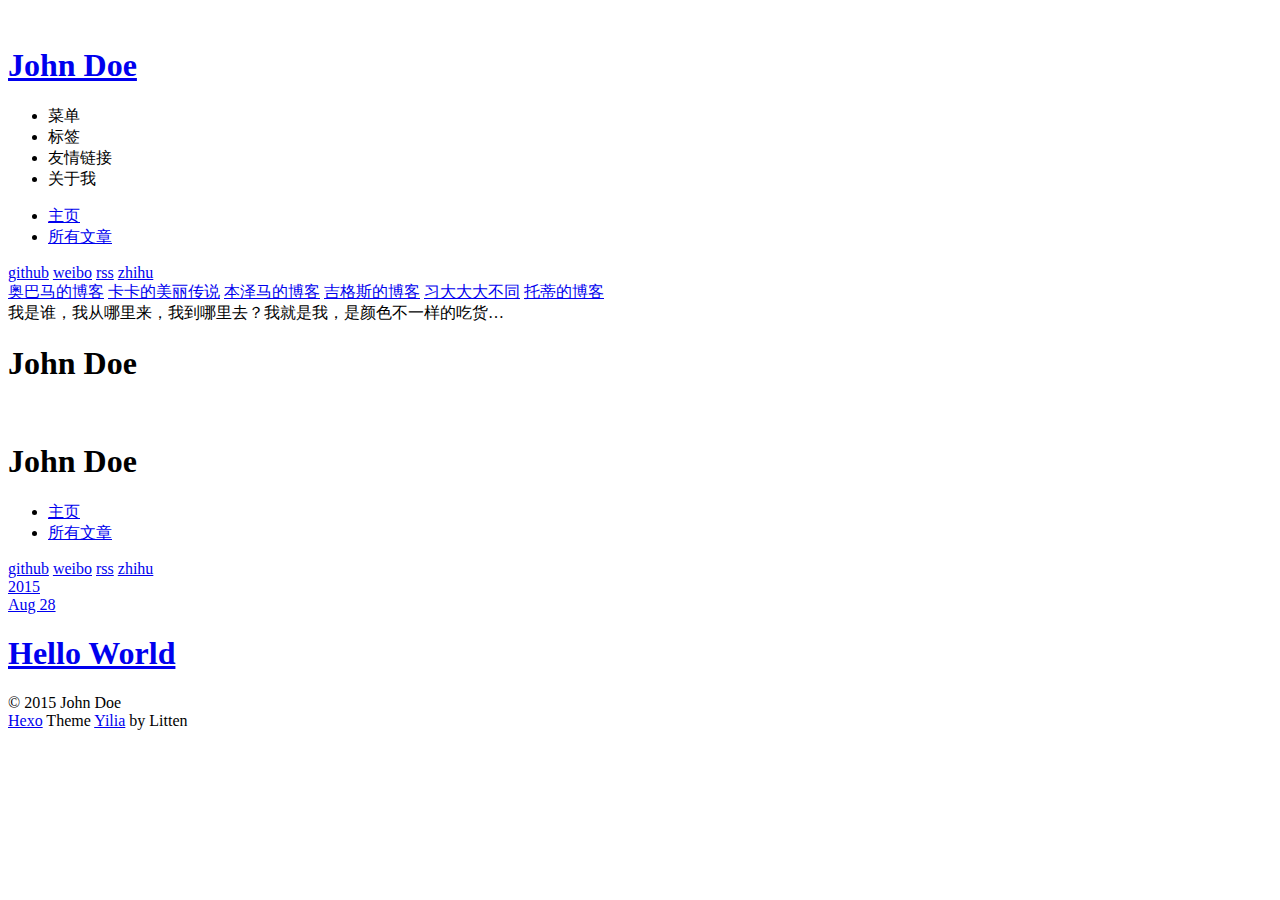
==== commit 8e462f27: "Site updated: 2015-08-28 12:58:17" ====
--- a/archives/index.html
+++ b/archives/index.html
@@ -8,7 +8,7 @@
   <meta name="description">
 <meta property="og:type" content="website">
 <meta property="og:title" content="Hexo">
-<meta property="og:url" content="http://yoursite.com/archives/index.html">
+<meta property="og:url" content="http://jasonbroker.github.io/iOS-PowerfulDevelopLearning/archives/index.html">
 <meta property="og:site_name" content="Hexo">
 <meta property="og:description">
 <meta name="twitter:card" content="summary">
@@ -20,7 +20,7 @@
   
     <link rel="icon" href="/favicon.png">
   
-  <link rel="stylesheet" href="/css/style.css" type="text/css">
+  <link rel="stylesheet" href="/iOS-PowerfulDevelopLearning/css/style.css" type="text/css">
 </head>
 <body>
   <div id="container">
@@ -97,13 +97,13 @@
 					<nav class="header-nav">
 						<div class="social">
 							
-								<a class="github" target="_blank" href="/#" title="github">github</a>
-					        
-								<a class="weibo" target="_blank" href="/#" title="weibo">weibo</a>
-					        
-								<a class="rss" target="_blank" href="/#" title="rss">rss</a>
-					        
-								<a class="zhihu" target="_blank" href="/#" title="zhihu">zhihu</a>
+								<a class="github" target="_blank" href="/iOS-PowerfulDevelopLearning/#" title="github">github</a>
+					        
+								<a class="weibo" target="_blank" href="/iOS-PowerfulDevelopLearning/#" title="weibo">weibo</a>
+					        
+								<a class="rss" target="_blank" href="/iOS-PowerfulDevelopLearning/#" title="rss">rss</a>
+					        
+								<a class="zhihu" target="_blank" href="/iOS-PowerfulDevelopLearning/#" title="zhihu">zhihu</a>
 					        
 						</div>
 					</nav>
@@ -177,13 +177,13 @@
 			<nav class="header-nav">
 				<div class="social">
 					
-						<a class="github" target="_blank" href="/#" title="github">github</a>
-			        
-						<a class="weibo" target="_blank" href="/#" title="weibo">weibo</a>
-			        
-						<a class="rss" target="_blank" href="/#" title="rss">rss</a>
-			        
-						<a class="zhihu" target="_blank" href="/#" title="zhihu">zhihu</a>
+						<a class="github" target="_blank" href="/iOS-PowerfulDevelopLearning/#" title="github">github</a>
+			        
+						<a class="weibo" target="_blank" href="/iOS-PowerfulDevelopLearning/#" title="weibo">weibo</a>
+			        
+						<a class="rss" target="_blank" href="/iOS-PowerfulDevelopLearning/#" title="rss">rss</a>
+			        
+						<a class="zhihu" target="_blank" href="/iOS-PowerfulDevelopLearning/#" title="zhihu">zhihu</a>
 			        
 				</div>
 			</nav>
@@ -199,7 +199,7 @@
       
       <section class="archives-wrap">
         <div class="archive-year-wrap">
-          <a href="/archives/2015" class="archive-year">2015</a>
+          <a href="/iOS-PowerfulDevelopLearning/archives/2015" class="archive-year">2015</a>
         </div>
         <div class="archives">
     
@@ -207,14 +207,14 @@
   <div class="archive-article-inner">
     <header class="archive-article-header">
       	<div class="article-meta">
-	      	<a href="/2015/08/28/hello-world/" class="archive-article-date">
+	      	<a href="/iOS-PowerfulDevelopLearning/2015/08/28/hello-world/" class="archive-article-date">
   	<time datetime="2015-08-28T02:47:47.000Z" itemprop="datePublished">Aug 28</time>
 </a>
         </div>
     	 
   
     <h1 itemprop="name">
-      <a class="archive-article-title" href="/2015/08/28/hello-world/">Hello World</a>
+      <a class="archive-article-title" href="/iOS-PowerfulDevelopLearning/2015/08/28/hello-world/">Hello World</a>
     </h1>
   
 
@@ -249,7 +249,7 @@
 </footer>
     </div>
     
-  <link rel="stylesheet" href="/fancybox/jquery.fancybox.css" type="text/css">
+  <link rel="stylesheet" href="/iOS-PowerfulDevelopLearning/fancybox/jquery.fancybox.css" type="text/css">
 
 
 <script>
@@ -266,7 +266,7 @@
 	}
 </script>
 <script src="http://7.url.cn/edu/jslib/comb/require-2.1.6,jquery-1.9.1.min.js" type="text/javascript"></script>
-<script src="/js/main.js" type="text/javascript"></script>
+<script src="/iOS-PowerfulDevelopLearning/js/main.js" type="text/javascript"></script>
 
 
 
